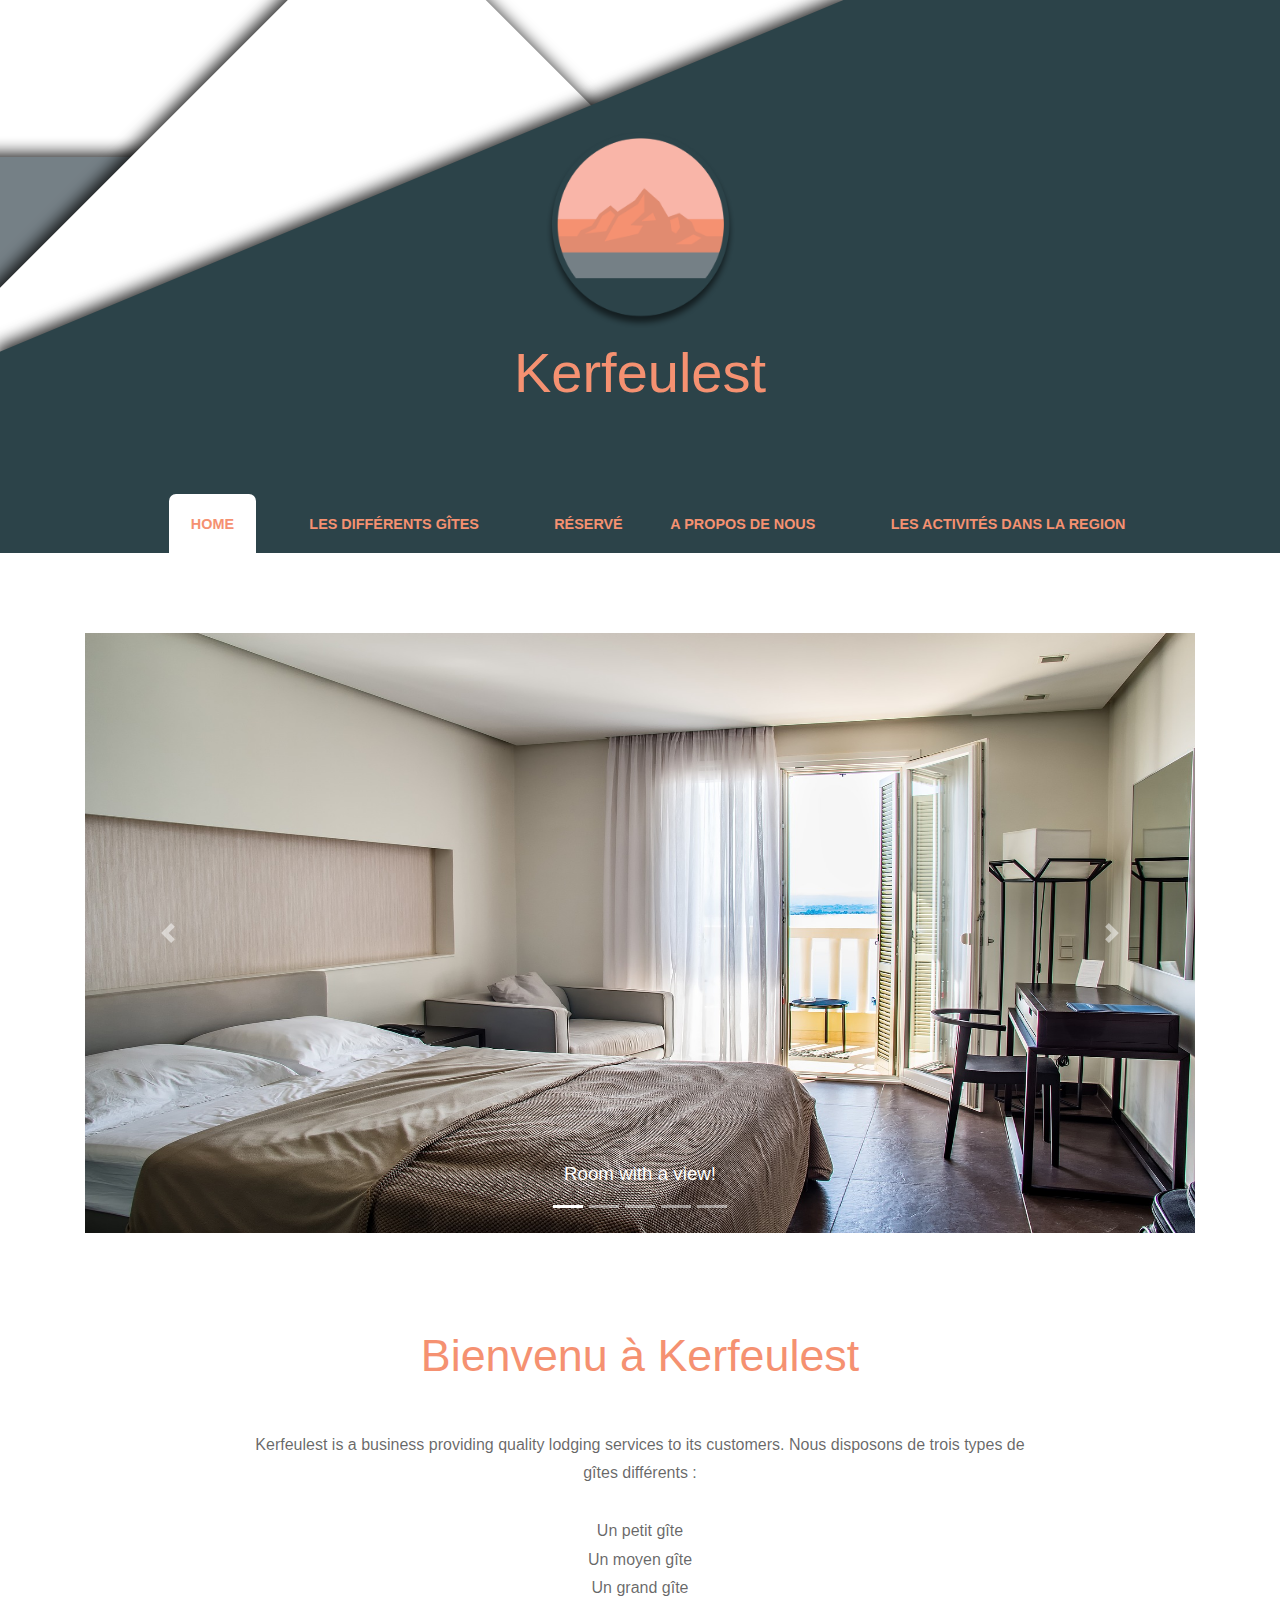
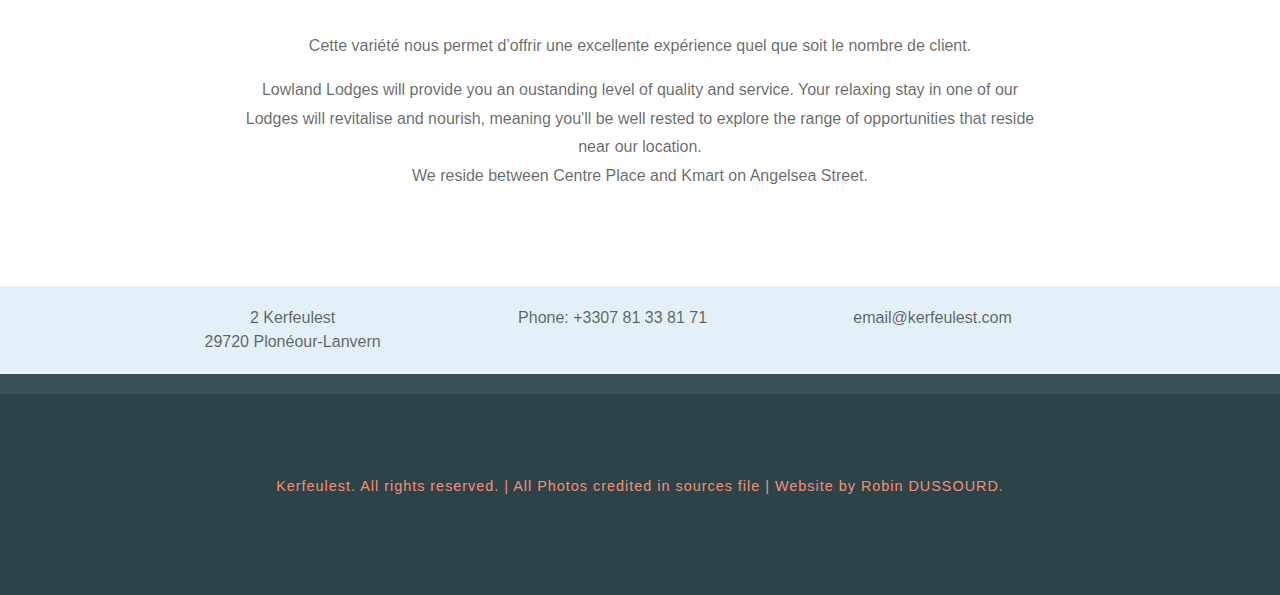
==== index.html @ 2a81a7fe "Add files via upload" ====
<!DOCTYPE html>
<!--
The section below contains all the scripts and everything related to loading the page on the browser
-->
<html xmlns="http://www.w3.org/1999/xhtml" lang="en">
<title>Kerfeulest</title>
<link href="https://www.w3schools.com/w3css/4/w3.css" rel="stylesheet">
<meta name="viewport" content="width=device-width, initial-scale=1, shrink-to-fit=no">
<meta http-equiv="Content-Type" content="text/html; charset=utf-8" />
<meta name="keywords" content="" />
<meta name="description" content="" />
<link rel="stylesheet" href="https://stackpath.bootstrapcdn.com/bootstrap/4.4.1/css/bootstrap.min.css" integrity="sha384-Vkoo8x4CGsO3+Hhxv8T/Q5PaXtkKtu6ug5TOeNV6gBiFeWPGFN9MuhOf23Q9Ifjh" crossorigin="anonymous">
<link href="http://fonts.googleapis.com/css?family=Source+Sans+Pro:200,300,400,600,700,900" rel="stylesheet" />
<script src="JavaScript/Form_Validation.js"></script>
<link href="CSS/default.css" rel="stylesheet" type="text/css" media="all" />
<link href="CSS/fonts.css" rel="stylesheet" type="text/css" media="all" />

<body>
<div id="header-wrapper">
    <div id="header" class="container">
        <div id="logo">
            <span><a href="index.html"><img src="images/LowlandLodges.png" width="200" height="200" alt="Logo"></a></span>
            <h1><a href="index.html" id="LL">Kerfeulest</a></h1>
        </div>  
        <div id="menu">
            <div class="topnav" id="myTopnav">
  <ul><li class="active"><a href="index.html" accesskey="1">Home</a></li></ul>
  <div class="dropdown">
<a href="Room_Types.html" class="underline">Les différents gîtes</a>
    <div class="dropdown-content">
      <a href="Room_Types.html#1RL" class="underline">Le Petit</a><br>
      <a href="Room_Types.html#2RL" class="underline">Le Moyen</a><br>
      <a href="Room_Types.html#STU" class="underline">Le Grand </a><br>
    </div></div>
  <ul><li class="hover"><a href="Booking_Page.html" title="">Réservé</a></li>
  <li class="hover"><a href="About_Us.html" title="">A propos de nous</a></li></ul>
  <div class="dropdown">
<a href="Things_To_Do.html" class="underline">Les activités dans la region</a>
    <div class="dropdown-content">
      <a href="Things_To_Do.html#FWS" class="underline">Fishing & Watersports</a><br>
      <a href="Things_To_Do.html#HKT" class="underline">Hiking & Trails</a><br>
      <a href="Things_To_Do.html#ADV" class="underline">Adventure Park</a><br>
      <a href="Things_To_Do.html#WNA" class="underline">Winter Activities</a><br>
    </div></div>
            </div>
        </div>
</div>
<div class="wrapper"> <!-- The Wrapper is the main page body block -->
	<div id="banner" class="container">
<div id="carouselExampleCaptions" class="carousel slide" data-ride="carousel">
    <!-- This links each caption to the appropriate slide. This slideshow is aided by the use of bootstrap.-->
  <ol class="carousel-indicators"> 
    <li data-target="#carouselExampleCaptions" data-slide-to="0" class="active"></li>
    <li data-target="#carouselExampleCaptions" data-slide-to="1"></li>
    <li data-target="#carouselExampleCaptions" data-slide-to="2"></li>
    <li data-target="#carouselExampleCaptions" data-slide-to="3"></li>
    <li data-target="#carouselExampleCaptions" data-slide-to="4"></li>
  </ol>
	
  <div class="carousel-inner"> 
    <div class="carousel-item active">
      <img src="images/Slideshow/travel-1677347_1920.jpg" 
		   class="d-block w-100" alt="..." 
		   width="1200" height="600">
      <div class="carousel-caption d-none d-md-block">
        <h5>Room with a view!</h5>
      </div>
    </div>
	  
    <div class="carousel-item">
		<!--https://pixabay.com/photos/bedroom-hotel-room-white-bedding-1285156/ -->
      <img src="images/Slideshow/bedroom-1285156_1920.jpg" class="d-block w-100" alt="..." width="1200" height="600">
      <div class="carousel-caption d-none d-md-block">
        <h5>Nice, cozy interior</h5>
      </div>
    </div>
    <div class="carousel-item">
		<!--https://pixabay.com/photos/hotel-room-bed-pillows-room-hotel-1447201/ -->
      <img src="images/Slideshow/hotel-room-1447201_1920.jpg" class="d-block w-100" alt="..." width="1200" height="600">
      <div class="carousel-caption d-none d-md-block">
        <h5>Filled with Style</h5>
      </div>
    </div>
	  <div class="carousel-item">
		<!--Source:https://pixabay.com/photos/living-room-couch-sofa-upholstery-4809587/ -->
      <img src="images/Slideshow/living-room-4809587_1920.jpg" class="d-block w-100" alt="..." width="1200" height="600"> 
      <div class="carousel-caption d-none d-md-block">
        <h5>Our compact suite</h5>
      </div>
    </div>
	  <div class="carousel-item">
		 <!--https://pixabay.com/photos/villa-interior-hotel-bedroom-1737168/ -->
      <img src="images/Slideshow/villa-1737168_1920.jpg" class="d-block w-100" alt="..." width="1200" height="600">
      <div class="carousel-caption d-none d-md-block">
        <h5>Room for a family</h5>
      </div>
    </div>
  </div>
  <a class="carousel-control-prev" href="#carouselExampleCaptions" role="button" data-slide="prev">
    <span class="carousel-control-prev-icon" aria-hidden="true"></span>
    <span class="sr-only">Previous</span>
  </a>
  <a class="carousel-control-next" href="#carouselExampleCaptions" role="button" data-slide="next">
    <span class="carousel-control-next-icon" aria-hidden="true"></span>
    <span class="sr-only">Next</span>
  </a>
</div>
	<div id="welcome" class="container">
    <!-- Below is the Body of the webpage with text describing what Lowland Lodges is. -->
<div class="title">
	  <h2>Bienvenu à Kerfeulest</h2>
		</div>
		<p>
		Kerfeulest is a business providing quality lodging services to its customers. Nous disposons de trois types de gîtes différents : <br><br>
			Un petit gîte<br>
			Un moyen gîte<br>
			Un grand gîte<br>
			<br>
			Cette variété nous permet d’offrir une excellente expérience quel que soit le nombre de client.
		</p>
		<p>Lowland Lodges will provide you an oustanding level of quality and service. Your relaxing stay in one of
		our Lodges will revitalise and nourish, meaning you'll be well rested to explore the range of opportunities
		that reside near our location.<br>
		We reside between Centre Place and Kmart on Angelsea Street.</p>
		
	</div>
		
	</div>
	</div>
</div>
	
<div id="footer"><!-- The footer contains our address, Ph number and Email Address.  -->
	<div class="container">
		<div class="fbox1">
			<span>2 Kerfeulest
			<br />29720 Plonéour-Lanvern</span>
		</div>
		<div class="fbox1">
			<span>
				Phone: +3307 81 33 81 71
			</span>
		</div>
		<div class="fbox1">
			<span>email@kerfeulest.com</span>
		</div>
	</div>
</div>
<div id="EndPage">
	<p>Kerfeulest. All rights reserved. | All Photos credited in sources file | Website by Robin DUSSOURD.</p>
</div>
<script src="https://code.jquery.com/jquery-3.4.1.slim.min.js"></script>
<script src="https://cdn.jsdelivr.net/npm/popper.js@1.16.0/dist/umd/popper.min.js"></script>
<script src="https://stackpath.bootstrapcdn.com/bootstrap/4.4.1/js/bootstrap.min.js"></script>
</body>
</html>
---- CSS/default.css ----
html, body
{
	height: 100%;
}

body
{
	margin: 0px;
	padding: 0px;
	background: #2056ac;
	font-family: 'Questrial', sans-serif;
	font-size: 12pt;
	color: rgba(0,0,0,.6);
}


h1, h2, h3
{
	margin: 0;
	padding: 0;
	color: #f59171
}

p, ol, ul
{
	margin-top: 0;
}

ol, ul
{
	padding: 0;
	list-style: none;
}

p
{
	line-height: 180%;
}


a
{
	color: #2056ac;
	color: inherit;
	text-decoration: none;
}


.container
{
	margin: 0px auto;
	width: 1200px;
}



/*********************************************************************************/
/* Heading Titles                                                                */
/*********************************************************************************/

.title
{
	margin-bottom: 3em;
}

.title h2
{
	font-size: 2.8em;
}

.title .byline
{
	font-size: 1.1em;
	color: #6F6F6F;
}

/*********************************************************************************/
/* Header                                                                        */
/*********************************************************************************/

#header-wrapper
{
	overflow: hidden;
	background-image:url("../images/WebBG.png");
	background-repeat: no-repeat;
}

#header
{
	text-align: center;
}

/*********************************************************************************/
/* Logo                                                                          */
/*********************************************************************************/
#logo
{
	padding: 8em 0em 4em 0em;
}

#logo h1
{
	display: block;
	margin-bottom: 0.20em;
	padding: 0.20em 0.9em;
	font-size: 3.5em;
	color: #f59171
}

#logo a
{
	text-decoration: none;
	color: #FFF;
	color: #f59171;
}

#logo span
{
	text-transform: uppercase;
	font-size: 2.90em;
	color: rgba(255,255,255,1);
}

#logo span a
{
	color: rgba(255,255,255,0.8);
}



/*********************************************************************************/
/* Nav Bar                                                                          */
/*********************************************************************************/

#menu
{
	height: 60px;
	position: sticky;
	z-index: 10000;
}

#menu ul
{
	display: inline-block;
	padding: 0em 2em;
	text-align: center;
}

#menu li
{
	display: inline-block;

}

#menu li a, #menu li span
{
	display: inline-block;
	padding: 0em 1.5em;
	text-decoration: none;
	font-size: 0.90em;
	font-weight: 600;
	text-transform: uppercase;
	line-height: 60px;
	outline: 0;
	color: #FFF;
}
#menu li a{
	color: #f59171
}
#menu li:hover a,  #menu li.active a ,#menu li.active span
{
	background: #FFF;
	border-radius: 7px 7px 0px 0px;
	color: #f59171;
}
.underline{
	text-decoration: none !important;
	color: #f59171 !important;
	padding-top: 0.75em;
    display: inline-block;
	
}
.dropdown {
	border: none;
	background-color:rgba(0, 0, 0, 0);
	color: #f59171;
	padding: 0em 1.2em;
	padding-bottom: 1.7em;
	padding-top: 0.75em;
	text-align: center;
	display: inline-block;
	text-transform: uppercase;
	font-size: 0.90em;
	font-weight: 600;
	position: sticky;
	z-index: 800;
}

.dropdown-content {
	display: none;
	font-size: 0.80em;
	text-transform: none;
	padding-top: 0.5em;
	position: absolute;
	left: 0;
	right: 0;
	box-shadow: 0px 8px 16px 0px rgba(0,0,0,0.2);
	z-index: 1000;
}

.dropdown:hover{
    background: #FFF;
    border-radius: 7px 7px 0px 0px;
    color: #f59171;
	z-index: 1000;
}

.dropdown:hover .dropdown-content {
	display: block;
}

/*********************************************************************************/
/* Banner                                                                        */
/*********************************************************************************/

#banner
{
	padding-top: 5em;
}

/*********************************************************************************/
/* Wrapper                                                                       */
/*********************************************************************************/


.wrapper
{
	overflow: hidden;
	padding: 0em 0em 5em 0em;
	background: #FFF;
}

#wrapper1
{
	background: #FFF;
}

#wrapper2
{
	overflow: hidden;
	background: #F3F3F3;
	padding: 5em 0em;
	text-align: center;
}

/*********************************************************************************/
/* Welcome                                                                       */
/*********************************************************************************/

#welcome
{
	overflow: hidden;
	width: 1000px;
	text-align: center;
	padding: 6em 100px 0em 100px;
}
	
/*********************************************************************************/
/* Page                                                                          */
/*********************************************************************************/

#page-wrapper
{
	overflow: hidden;
	background: #2F1E28;
	padding: 3em 0em 6em 0em;
	text-align: center;
}

/*********************************************************************************/
/* Content                                                                       */
/*********************************************************************************/

#content
{
	float: left;
	width: 700px;
	padding-right: 100px;
	border-right: 1px solid rgba(0,0,0,.1);
}

/*********************************************************************************/
/* Footer                                                                        */
/*********************************************************************************/

#footer
{
	overflow: hidden;
	padding: 20px;
	padding-left: 9%;
	background: #E3F0F7;
	text-align: center;
}



#footer .fbox1
{
	float: left;
	width: 320px;
	padding: 0px 40px 0px 40px;
}

#footer .icon
{
	display: block;
	margin-bottom: 1em;
	font-size: 3em;
}


#footer .title span
{
	color: rgba(255,255,255,0.4);
}

/*********************************************************************************/
/* Copyright                                                                     */
/*********************************************************************************/

#EndPage
{
	overflow: hidden;
	padding: 5em 0em;
	border-top: 20px solid rgba(255,255,255,0.08);
	text-align: center;
	background-color: #2c4349;
}

#EndPage p
{
	letter-spacing: 1px;
	font-size: 0.90em;
	color: #f59171;
}

#EndPage a
{
	text-decoration: none;
	color: rgba(255,255,255,0.8);
}


/*********************************************************************************/
/* Slideshow                                                                        */
/*********************************************************************************/
.mySlides{
	margin-top: 2vh;
	width: 1200px;
	align-content: center;
	padding-right: 20%;

}
/*********************************************************************************/
/* Booking Form                                                                        */
/*********************************************************************************/
  .input, select {
  width: 100%;
  padding: 12px 20px;
  margin: 8px 0;
  display: inline-block;
  border: 1px solid #ccc;
  border-radius: 4px;
  box-sizing: border-box;
}
/* Style the submit button */
.button{
	background-color: #2c4349;
	color: #f59171;
	padding: 14px 20px;
	margin: 8px 0;
	border: none;
	border-radius: 4px;
	cursor: pointer;
	font-size: 18pt;
	display: inline-block;
	float: left;
	width: 100%;
}
.button:hover{
	background-color: #758086;
}
input[type=submit]{
	margin-right: 15px;
}
label{
	float: left;
}
.hidden{
	display: none;
}
/*********************************************************************************/
/* Room Types                                                                        */
/*********************************************************************************/
.Roomtype-img{
	float: left;
	padding-right: 30px;
}
.Roomtype-text{
	padding-top: 20px;
	padding-left: 30%;
	margin-bottom: 13%;
}
.caret-up {
    width: 0; 
    height: 0; 
    border-left: 4px solid rgba(0, 0, 0, 0);
    border-right: 4px solid rgba(0, 0, 0, 0);
    border-bottom: 4px solid;
    
    display: inline-block;
    margin-left: 2px;
    vertical-align: middle;
}
/*********************************************************************************/
/* Things To Do Elements                                                             */
/*********************************************************************************/
.ttd-img1{
	float: left;
	padding-right: 30px;
}
.ttd-img2{
	float: right;
	padding-right: 30px;
	width: 51%;
	margin-left: 1rem;
}
.ttd-text1{
	padding-top: 20px;
	padding-left: 30%;
	margin-bottom: 13%;
}
.ttd-text2{
	padding-top: 20px;
	margin-bottom: 13%;
}
.caret-up {
    width: 0; 
    height: 0; 
    border-left: 4px solid rgba(0, 0, 0, 0);
    border-right: 4px solid rgba(0, 0, 0, 0);
    border-bottom: 4px solid;
    
    display: inline-block;
    margin-left: 2px;
    vertical-align: middle;
}
/*********************************************************************************/
/* About Us                                                                      */
/*********************************************************************************/
iframe{
    border-width: 0px;
}
---- CSS/fonts.css ----
@charset 'UTF-8';

@font-face
{
	font-family: 'FontAwesome';
	src: url('fonts/fontawesome-webfont.eot?v=3.0.1');
	src: url('fonts/fontawesome-webfont.eot?#iefix&v=3.0.1') format('embedded-opentype'),
	     url('fonts/fontawesome-webfont.woff?v=3.0.1') format('woff'),
	     url('fonts/fontawesome-webfont.ttf?v=3.0.1') format('truetype'),
	     url('fonts/fontawesome-webfont.svg#FontAwesome') format('svg');
	font-weight: normal;
	font-style: normal;
}

@font-face
{
	font-family: 'Font-Awesome-Social';
	src: url('fonts/fontawesome-social-webfont.eot');
	src: url('fonts/fontawesome-social-webfont.eot?#iefix') format('embedded-opentype'),
	     url('fonts/fontawesome-social-webfont.woff') format('woff'),
		 url('fonts/fontawesome-social-webfont.ttf') format('truetype'),
		 url('fonts/fontawesome-social-webfont.svg#Font-Awesome-More') format('svg');
	font-weight: normal;
	font-style: normal;
}

/*********************************************************************************/
/* Icons                                                                         */
/*********************************************************************************/

	/*
		Powered by:
		
		Font Awesome (http://fortawesome.github.com/Font-Awesome/)
		Font Awesome More (http://gregoryloucas.github.com/Font-Awesome-More/)
	*/

	.icon
	{
		text-decoration: none;
	}

		.icon:before
		{
			font-size: 1.25em;
			text-decoration: none;
			font-family: FontAwesome;
			font-weight: normal;
			font-style: normal;
			-webkit-text-rendering: optimizeLegibility;
			-moz-text-rendering: optimizeLegibility;
			-ms-text-rendering: optimizeLegibility;
			-o-text-rendering: optimizeLegibility;
			text-rendering: optimizeLegibility;
			-webkit-font-smoothing: antialiased;
			-moz-font-smoothing: antialiased;
			-ms-font-smoothing: antialiased;
			-o-font-smoothing: antialiased;
			font-smoothing: antialiased;
			-webkit-font-feature-settings: "liga" 1, "dlig" 1;
			-moz-font-feature-settings: "liga=1, dlig=1";
			-ms-font-feature-settings: "liga" 1, "dlig" 1;
			-o-font-feature-settings: "liga" 1, "dlig" 1;
			font-feature-settings: "liga" 1, "dlig" 1;
		}

		.icon-glass:before                { content: "\f000"; }
		.icon-music:before                { content: "\f001"; }
		.icon-search:before               { content: "\f002"; }
		.icon-envelope:before             { content: "\f003"; }
		.icon-heart:before                { content: "\f004"; }
		.icon-star:before                 { content: "\f005"; }
		.icon-star-empty:before           { content: "\f006"; }
		.icon-user:before                 { content: "\f007"; }
		.icon-film:before                 { content: "\f008"; }
		.icon-th-large:before             { content: "\f009"; }
		.icon-th:before                   { content: "\f00a"; }
		.icon-th-list:before              { content: "\f00b"; }
		.icon-ok:before                   { content: "\f00c"; }
		.icon-remove:before               { content: "\f00d"; }
		.icon-zoom-in:before              { content: "\f00e"; }

		.icon-zoom-out:before             { content: "\f010"; }
		.icon-off:before                  { content: "\f011"; }
		.icon-signal:before               { content: "\f012"; }
		.icon-cog:before                  { content: "\f013"; }
		.icon-trash:before                { content: "\f014"; }
		.icon-home:before                 { content: "\f015"; }
		.icon-file:before                 { content: "\f016"; }
		.icon-time:before                 { content: "\f017"; }
		.icon-road:before                 { content: "\f018"; }
		.icon-download-alt:before         { content: "\f019"; }
		.icon-download:before             { content: "\f01a"; }
		.icon-upload:before               { content: "\f01b"; }
		.icon-inbox:before                { content: "\f01c"; }
		.icon-play-circle:before          { content: "\f01d"; }
		.icon-repeat:before               { content: "\f01e"; }

		/* \f020 doesn't work in Safari. all shifted one down */
		.icon-refresh:before              { content: "\f021"; }
		.icon-list-alt:before             { content: "\f022"; }
		.icon-lock:before                 { content: "\f023"; }
		.icon-flag:before                 { content: "\f024"; }
		.icon-headphones:before           { content: "\f025"; }
		.icon-volume-off:before           { content: "\f026"; }
		.icon-volume-down:before          { content: "\f027"; }
		.icon-volume-up:before            { content: "\f028"; }
		.icon-qrcode:before               { content: "\f029"; }
		.icon-barcode:before              { content: "\f02a"; }
		.icon-tag:before                  { content: "\f02b"; }
		.icon-tags:before                 { content: "\f02c"; }
		.icon-book:before                 { content: "\f02d"; }
		.icon-bookmark:before             { content: "\f02e"; }
		.icon-print:before                { content: "\f02f"; }

		.icon-camera:before               { content: "\f030"; }
		.icon-font:before                 { content: "\f031"; }
		.icon-bold:before                 { content: "\f032"; }
		.icon-italic:before               { content: "\f033"; }
		.icon-text-height:before          { content: "\f034"; }
		.icon-text-width:before           { content: "\f035"; }
		.icon-align-left:before           { content: "\f036"; }
		.icon-align-center:before         { content: "\f037"; }
		.icon-align-right:before          { content: "\f038"; }
		.icon-align-justify:before        { content: "\f039"; }
		.icon-list:before                 { content: "\f03a"; }
		.icon-indent-left:before          { content: "\f03b"; }
		.icon-indent-right:before         { content: "\f03c"; }
		.icon-facetime-video:before       { content: "\f03d"; }
		.icon-picture:before              { content: "\f03e"; }

		.icon-pencil:before               { content: "\f040"; }
		.icon-map-marker:before           { content: "\f041"; }
		.icon-adjust:before               { content: "\f042"; }
		.icon-tint:before                 { content: "\f043"; }
		.icon-edit:before                 { content: "\f044"; }
		.icon-share:before                { content: "\f045"; }
		.icon-check:before                { content: "\f046"; }
		.icon-move:before                 { content: "\f047"; }
		.icon-step-backward:before        { content: "\f048"; }
		.icon-fast-backward:before        { content: "\f049"; }
		.icon-backward:before             { content: "\f04a"; }
		.icon-play:before                 { content: "\f04b"; }
		.icon-pause:before                { content: "\f04c"; }
		.icon-stop:before                 { content: "\f04d"; }
		.icon-forward:before              { content: "\f04e"; }

		.icon-fast-forward:before         { content: "\f050"; }
		.icon-step-forward:before         { content: "\f051"; }
		.icon-eject:before                { content: "\f052"; }
		.icon-chevron-left:before         { content: "\f053"; }
		.icon-chevron-right:before        { content: "\f054"; }
		.icon-plus-sign:before            { content: "\f055"; }
		.icon-minus-sign:before           { content: "\f056"; }
		.icon-remove-sign:before          { content: "\f057"; }
		.icon-ok-sign:before              { content: "\f058"; }
		.icon-question-sign:before        { content: "\f059"; }
		.icon-info-sign:before            { content: "\f05a"; }
		.icon-screenshot:before           { content: "\f05b"; }
		.icon-remove-circle:before        { content: "\f05c"; }
		.icon-ok-circle:before            { content: "\f05d"; }
		.icon-ban-circle:before           { content: "\f05e"; }

		.icon-arrow-left:before           { content: "\f060"; }
		.icon-arrow-right:before          { content: "\f061"; }
		.icon-arrow-up:before             { content: "\f062"; }
		.icon-arrow-down:before           { content: "\f063"; }
		.icon-share-alt:before            { content: "\f064"; }
		.icon-resize-full:before          { content: "\f065"; }
		.icon-resize-small:before         { content: "\f066"; }
		.icon-plus:before                 { content: "\f067"; }
		.icon-minus:before                { content: "\f068"; }
		.icon-asterisk:before             { content: "\f069"; }
		.icon-exclamation-sign:before     { content: "\f06a"; }
		.icon-gift:before                 { content: "\f06b"; }
		.icon-leaf:before                 { content: "\f06c"; }
		.icon-fire:before                 { content: "\f06d"; }
		.icon-eye-open:before             { content: "\f06e"; }

		.icon-eye-close:before            { content: "\f070"; }
		.icon-warning-sign:before         { content: "\f071"; }
		.icon-plane:before                { content: "\f072"; }
		.icon-calendar:before             { content: "\f073"; }
		.icon-random:before               { content: "\f074"; }
		.icon-comment:before              { content: "\f075"; }
		.icon-magnet:before               { content: "\f076"; }
		.icon-chevron-up:before           { content: "\f077"; }
		.icon-chevron-down:before         { content: "\f078"; }
		.icon-retweet:before              { content: "\f079"; }
		.icon-shopping-cart:before        { content: "\f07a"; }
		.icon-folder-close:before         { content: "\f07b"; }
		.icon-folder-open:before          { content: "\f07c"; }
		.icon-resize-vertical:before      { content: "\f07d"; }
		.icon-resize-horizontal:before    { content: "\f07e"; }

		.icon-bar-chart:before            { content: "\f080"; }
		.icon-twitter-sign:before         { content: "\f081"; }
		.icon-facebook-sign:before        { content: "\f082"; }
		.icon-camera-retro:before         { content: "\f083"; }
		.icon-key:before                  { content: "\f084"; }
		.icon-cogs:before                 { content: "\f085"; }
		.icon-comments:before             { content: "\f086"; }
		.icon-thumbs-up:before            { content: "\f087"; }
		.icon-thumbs-down:before          { content: "\f088"; }
		.icon-star-half:before            { content: "\f089"; }
		.icon-heart-empty:before          { content: "\f08a"; }
		.icon-signout:before              { content: "\f08b"; }
		.icon-linkedin-sign:before        { content: "\f08c"; }
		.icon-pushpin:before              { content: "\f08d"; }
		.icon-external-link:before        { content: "\f08e"; }

		.icon-signin:before               { content: "\f090"; }
		.icon-trophy:before               { content: "\f091"; }
		.icon-github-sign:before          { content: "\f092"; }
		.icon-upload-alt:before           { content: "\f093"; }
		.icon-lemon:before                { content: "\f094"; }
		.icon-phone:before                { content: "\f095"; }
		.icon-check-empty:before          { content: "\f096"; }
		.icon-bookmark-empty:before       { content: "\f097"; }
		.icon-phone-sign:before           { content: "\f098"; }
		.icon-twitter:before              { content: "\f099"; }
		.icon-facebook:before             { content: "\f09a"; }
		.icon-github:before               { content: "\f09b"; }
		.icon-unlock:before               { content: "\f09c"; }
		.icon-credit-card:before          { content: "\f09d"; }
		.icon-rss:before                  { content: "\f09e"; }

		.icon-hdd:before                  { content: "\f0a0"; }
		.icon-bullhorn:before             { content: "\f0a1"; }
		.icon-bell:before                 { content: "\f0a2"; }
		.icon-certificate:before          { content: "\f0a3"; }
		.icon-hand-right:before           { content: "\f0a4"; }
		.icon-hand-left:before            { content: "\f0a5"; }
		.icon-hand-up:before              { content: "\f0a6"; }
		.icon-hand-down:before            { content: "\f0a7"; }
		.icon-circle-arrow-left:before    { content: "\f0a8"; }
		.icon-circle-arrow-right:before   { content: "\f0a9"; }
		.icon-circle-arrow-up:before      { content: "\f0aa"; }
		.icon-circle-arrow-down:before    { content: "\f0ab"; }
		.icon-globe:before                { content: "\f0ac"; }
		.icon-wrench:before               { content: "\f0ad"; }
		.icon-tasks:before                { content: "\f0ae"; }

		.icon-filter:before               { content: "\f0b0"; }
		.icon-briefcase:before            { content: "\f0b1"; }
		.icon-fullscreen:before           { content: "\f0b2"; }

		.icon-group:before                { content: "\f0c0"; }
		.icon-link:before                 { content: "\f0c1"; }
		.icon-cloud:before                { content: "\f0c2"; }
		.icon-beaker:before               { content: "\f0c3"; }
		.icon-cut:before                  { content: "\f0c4"; }
		.icon-copy:before                 { content: "\f0c5"; }
		.icon-paper-clip:before           { content: "\f0c6"; }
		.icon-save:before                 { content: "\f0c7"; }
		.icon-sign-blank:before           { content: "\f0c8"; }
		.icon-reorder:before              { content: "\f0c9"; }
		.icon-list-ul:before              { content: "\f0ca"; }
		.icon-list-ol:before              { content: "\f0cb"; }
		.icon-strikethrough:before        { content: "\f0cc"; }
		.icon-underline:before            { content: "\f0cd"; }
		.icon-table:before                { content: "\f0ce"; }

		.icon-magic:before                { content: "\f0d0"; }
		.icon-truck:before                { content: "\f0d1"; }
		.icon-pinterest:before            { content: "\f0d2"; }
		.icon-pinterest-sign:before       { content: "\f0d3"; }
		.icon-google-plus-sign:before     { content: "\f0d4"; }
		.icon-google-plus:before          { content: "\f0d5"; }
		.icon-money:before                { content: "\f0d6"; }
		.icon-caret-down:before           { content: "\f0d7"; }
		.icon-caret-up:before             { content: "\f0d8"; }
		.icon-caret-left:before           { content: "\f0d9"; }
		.icon-caret-right:before          { content: "\f0da"; }
		.icon-columns:before              { content: "\f0db"; }
		.icon-sort:before                 { content: "\f0dc"; }
		.icon-sort-down:before            { content: "\f0dd"; }
		.icon-sort-up:before              { content: "\f0de"; }

		.icon-envelope-alt:before         { content: "\f0e0"; }
		.icon-linkedin:before             { content: "\f0e1"; }
		.icon-undo:before                 { content: "\f0e2"; }
		.icon-legal:before                { content: "\f0e3"; }
		.icon-dashboard:before            { content: "\f0e4"; }
		.icon-comment-alt:before          { content: "\f0e5"; }
		.icon-comments-alt:before         { content: "\f0e6"; }
		.icon-bolt:before                 { content: "\f0e7"; }
		.icon-sitemap:before              { content: "\f0e8"; }
		.icon-umbrella:before             { content: "\f0e9"; }
		.icon-paste:before                { content: "\f0ea"; }
		.icon-lightbulb:before            { content: "\f0eb"; }
		.icon-exchange:before             { content: "\f0ec"; }
		.icon-cloud-download:before       { content: "\f0ed"; }
		.icon-cloud-upload:before         { content: "\f0ee"; }

		.icon-user-md:before              { content: "\f0f0"; }
		.icon-stethoscope:before          { content: "\f0f1"; }
		.icon-suitcase:before             { content: "\f0f2"; }
		.icon-bell-alt:before             { content: "\f0f3"; }
		.icon-coffee:before               { content: "\f0f4"; }
		.icon-food:before                 { content: "\f0f5"; }
		.icon-file-alt:before             { content: "\f0f6"; }
		.icon-building:before             { content: "\f0f7"; }
		.icon-hospital:before             { content: "\f0f8"; }
		.icon-ambulance:before            { content: "\f0f9"; }
		.icon-medkit:before               { content: "\f0fa"; }
		.icon-fighter-jet:before          { content: "\f0fb"; }
		.icon-beer:before                 { content: "\f0fc"; }
		.icon-h-sign:before               { content: "\f0fd"; }
		.icon-plus-sign-alt:before        { content: "\f0fe"; }

		.icon-double-angle-left:before    { content: "\f100"; }
		.icon-double-angle-right:before   { content: "\f101"; }
		.icon-double-angle-up:before      { content: "\f102"; }
		.icon-double-angle-down:before    { content: "\f103"; }
		.icon-angle-left:before           { content: "\f104"; }
		.icon-angle-right:before          { content: "\f105"; }
		.icon-angle-up:before             { content: "\f106"; }
		.icon-angle-down:before           { content: "\f107"; }
		.icon-desktop:before              { content: "\f108"; }
		.icon-laptop:before               { content: "\f109"; }
		.icon-tablet:before               { content: "\f10a"; }
		.icon-mobile-phone:before         { content: "\f10b"; }
		.icon-circle-blank:before         { content: "\f10c"; }
		.icon-quote-left:before           { content: "\f10d"; }
		.icon-quote-right:before          { content: "\f10e"; }

		.icon-spinner:before              { content: "\f110"; }
		.icon-circle:before               { content: "\f111"; }
		.icon-reply:before                { content: "\f112"; }
		.icon-github-alt:before           { content: "\f113"; }
		.icon-folder-close-alt:before     { content: "\f114"; }
		.icon-folder-open-alt:before      { content: "\f115"; }

		.icon-blogger-sign:before,.icon-blogger:before,.icon-delicious:before,.icon-dribbble-sign:before,.icon-dribbble:before,.icon-dropbox:before,.icon-drupal:before,.icon-evernote-sign:before,.icon-evernote:before,.icon-flickr-sign:before,.icon-flickr:before,.icon-forrst-sign:before,.icon-forrst:before,.icon-foursquare-sign:before,.icon-foursquare:before,.icon-git-fork:before,.icon-hacker-news:before,.icon-instagram:before,.icon-lastfm-sign:before,.icon-lastfm:before,.icon-paypal:before,.icon-picasa-sign:before,.icon-picasa:before,.icon-reddit:before,.icon-share-this-sign:before,.icon-share-this:before,.icon-skype:before,.icon-soundcloud:before,.icon-spotify:before,.icon-stack-overflow:before,.icon-tumblr-sign:before,.icon-tumblr:before,.icon-vimeo-sign:before,.icon-vimeo:before,.icon-wordpress-sign:before,.icon-wordpress:before,.icon-yelp-sign:before,.icon-yelp:before,.icon-youtube-sign:before,.icon-youtube:before              {font-family:'Font-Awesome-Social'; }

		.icon-dropbox:before              { content: "\f300"; }
		.icon-drupal:before               { content: "\f301"; }
		.icon-git-fork:before             { content: "\f302"; }
		.icon-instagram:before            { content: "\f303"; }
		.icon-share-this-sign:before      { content: "\f304"; }
		.icon-share-this:before           { content: "\f305"; }
		.icon-foursquare-sign:before      { content: "\f306"; }
		.icon-foursquare:before           { content: "\f307"; }
		.icon-hacker-news:before          { content: "\f308"; }
		.icon-skype:before                { content: "\f309"; }
		.icon-spotify:before              { content: "\f30a"; }
		.icon-soundcloud:before           { content: "\f30b"; }
		.icon-paypal:before               { content: "\f30c"; }
		.icon-youtube-sign:before         { content: "\f30d"; }
		.icon-youtube:before              { content: "\f30e"; }
		.icon-reddit:before               { content: "\f30f"; }
		.icon-blogger-sign:before         { content: "\f310"; }
		.icon-blogger:before              { content: "\f311"; }
		.icon-dribbble-sign:before        { content: "\f312"; }
		.icon-dribbble:before             { content: "\f313"; }
		.icon-evernote-sign:before        { content: "\f314"; }
		.icon-evernote:before             { content: "\f315"; }
		.icon-flickr-sign:before          { content: "\f316"; }
		.icon-flickr:before               { content: "\f317"; }
		.icon-forrst-sign:before          { content: "\f318"; }
		.icon-forrst:before               { content: "\f319"; }
		.icon-delicious:before            { content: "\f31a"; }
		.icon-lastfm-sign:before          { content: "\f31b"; }
		.icon-lastfm:before               { content: "\f31c"; }
		.icon-picasa-sign:before          { content: "\f31d"; }
		.icon-picasa:before               { content: "\f31e"; }
		.icon-stack-overflow:before       { content: "\f320"; }
		.icon-tumblr-sign:before          { content: "\f321"; }
		.icon-tumblr:before               { content: "\f322"; }
		.icon-vimeo-sign:before           { content: "\f323"; }
		.icon-vimeo:before                { content: "\f324"; }
		.icon-wordpress-sign:before       { content: "\f325"; }
		.icon-wordpress:before            { content: "\f326"; }
		.icon-yelp-sign:before            { content: "\f327"; }
		.icon-yelp:before                 { content: "\f328"; }
		.icon-cloud-upload:before		  { content: "\f0ee"; }
		.icon-cloud-download:before		  { content: "\f0ed"; }
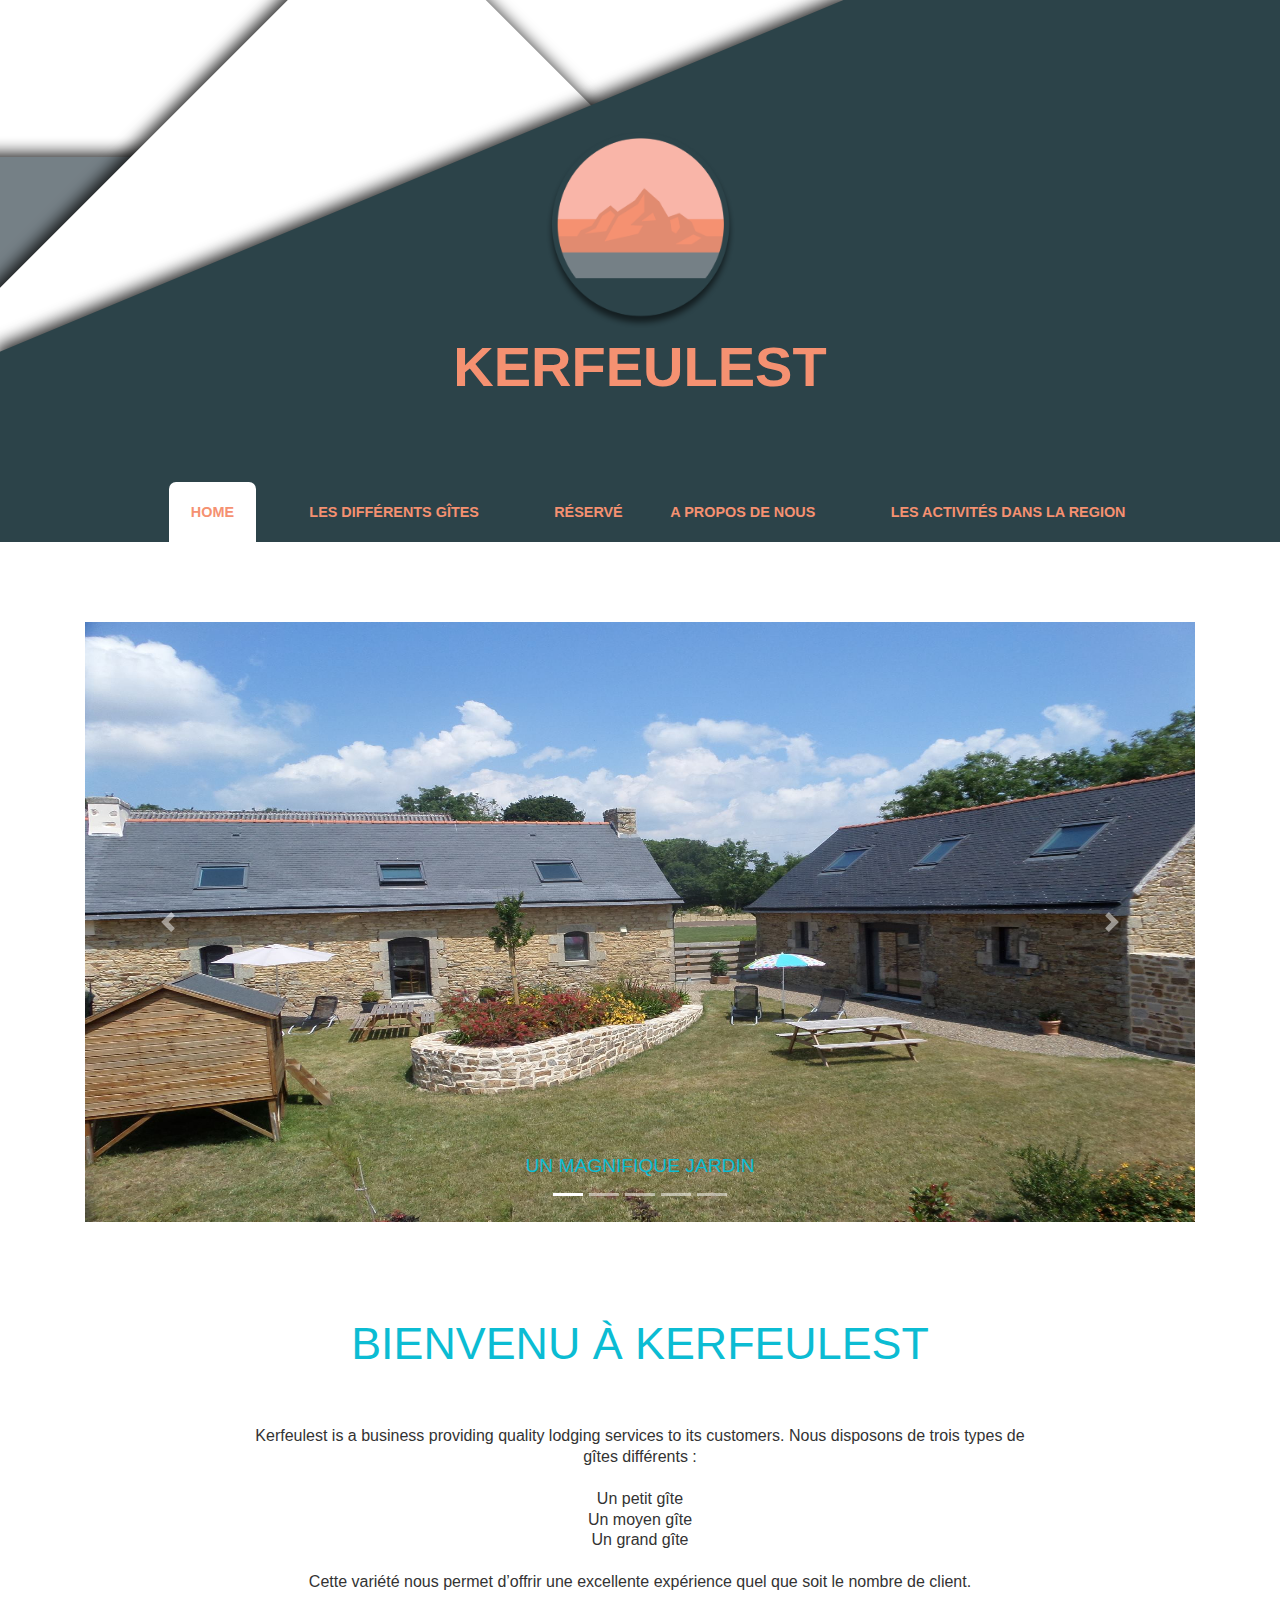
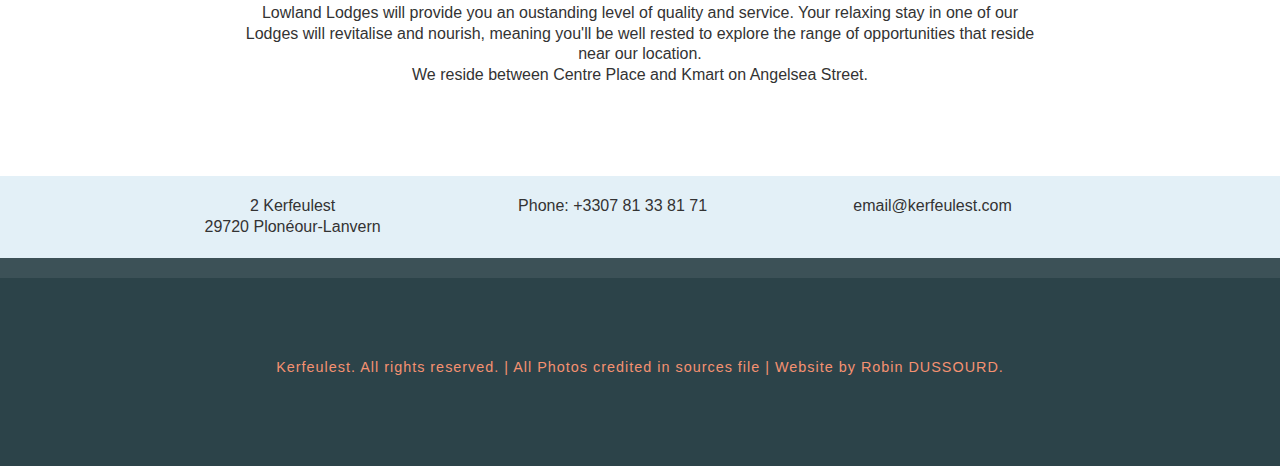
==== commit 99b46026: "push d'une grande avance" ====
--- a/index.html
+++ b/index.html
@@ -59,19 +59,17 @@
 	
   <div class="carousel-inner"> 
     <div class="carousel-item active">
-      <img src="images/Slideshow/travel-1677347_1920.jpg" 
-		   class="d-block w-100" alt="..." 
-		   width="1200" height="600">
+      <img src="images/présentation/image_jadin_gite_kerfeulest.jpg" class="d-block w-100" alt="..." width="1200" height="600">
       <div class="carousel-caption d-none d-md-block">
-        <h5>Room with a view!</h5>
+        <h5>Un magnifique jardin</h5>
       </div>
     </div>
 	  
     <div class="carousel-item">
 		<!--https://pixabay.com/photos/bedroom-hotel-room-white-bedding-1285156/ -->
-      <img src="images/Slideshow/bedroom-1285156_1920.jpg" class="d-block w-100" alt="..." width="1200" height="600">
+      <img src="images/présentation/image_piscine_kerfeulest.jpg" class="d-block w-100" alt="..." width="1200" height="600">
       <div class="carousel-caption d-none d-md-block">
-        <h5>Nice, cozy interior</h5>
+        <h5>Une piscine courverte</h5>
       </div>
     </div>
     <div class="carousel-item">
@@ -85,14 +83,14 @@
 		<!--Source:https://pixabay.com/photos/living-room-couch-sofa-upholstery-4809587/ -->
       <img src="images/Slideshow/living-room-4809587_1920.jpg" class="d-block w-100" alt="..." width="1200" height="600"> 
       <div class="carousel-caption d-none d-md-block">
-        <h5>Our compact suite</h5>
+        <h5>Des animaux pour vous accompagnez </h5>
       </div>
     </div>
 	  <div class="carousel-item">
 		 <!--https://pixabay.com/photos/villa-interior-hotel-bedroom-1737168/ -->
       <img src="images/Slideshow/villa-1737168_1920.jpg" class="d-block w-100" alt="..." width="1200" height="600">
       <div class="carousel-caption d-none d-md-block">
-        <h5>Room for a family</h5>
+        <h5>Un cadre idyllique </h5>
       </div>
     </div>
   </div>
--- a/CSS/default.css
+++ b/CSS/default.css
@@ -1,3 +1,77 @@
+/* Media queries pour les téléphones */
+@media only screen and (max-width: 480px) {
+	/* Réduire la largeur du conteneur */
+	.container {
+	  width: 90%;
+	}
+	
+	/* Réduire la taille des titres */
+	.title h2 {
+	  font-size: 1.5em;
+	}
+	
+	/* Réduire la taille des textes */
+	p {
+	  font-size: 1em;
+	}
+	
+	/* Réduire la taille des images */
+	.mySlides {
+	  width: 100%;
+	}
+	
+	/* Réduire la taille des éléments de formulaire */
+	.input, select {
+	  width: 100%;
+	  padding: 10px;
+	  font-size: 1em;
+	}
+	
+	/* Réduire la taille des boutons */
+	.button {
+	  padding: 10px;
+	  font-size: 1em;
+	}
+  }
+  
+  /* Media queries pour les tablettes */
+  @media only screen and (min-width: 481px) and (max-width: 1024px) {
+	/* Réduire la largeur du conteneur */
+	.container {
+	  width: 80%;
+	}
+	
+	/* Réduire la taille des titres */
+	.title h2 {
+	  font-size: 2em;
+	}
+	
+	/* Réduire la taille des textes */
+	p {
+	  font-size: 1.2em;
+	}
+	
+	/* Réduire la taille des images */
+	.mySlides {
+	  width: 90%;
+	}
+	
+	/* Réduire la taille des éléments de formulaire */
+	.input, select {
+	  width: 90%;
+	  padding: 12px;
+	  font-size: 1.2em;
+	}
+	
+	/* Réduire la taille des boutons */
+	.button {
+	  padding: 12px;
+	  font-size: 1.2em;
+	}
+  }
+
+
+
 html, body
 {
 	height: 100%;
@@ -399,16 +473,27 @@
 .hidden{
 	display: none;
 }
+
 /*********************************************************************************/
-/* Room Types                                                                        */
+/* Things To Do Elements                                                             */
 /*********************************************************************************/
-.Roomtype-img{
+.ttd-img1{
 	float: left;
 	padding-right: 30px;
 }
-.Roomtype-text{
+.ttd-img2{
+	float: right;
+	padding-right: 30px;
+	width: 51%;
+	margin-left: 1rem;
+}
+.ttd-text1{
 	padding-top: 20px;
 	padding-left: 30%;
+	margin-bottom: 13%;
+}
+.ttd-text2{
+	padding-top: 20px;
 	margin-bottom: 13%;
 }
 .caret-up {
@@ -423,41 +508,3830 @@
     vertical-align: middle;
 }
 /*********************************************************************************/
-/* Things To Do Elements                                                             */
-/*********************************************************************************/
-.ttd-img1{
-	float: left;
-	padding-right: 30px;
-}
-.ttd-img2{
-	float: right;
-	padding-right: 30px;
-	width: 51%;
-	margin-left: 1rem;
-}
-.ttd-text1{
-	padding-top: 20px;
-	padding-left: 30%;
-	margin-bottom: 13%;
-}
-.ttd-text2{
-	padding-top: 20px;
-	margin-bottom: 13%;
-}
-.caret-up {
-    width: 0; 
-    height: 0; 
-    border-left: 4px solid rgba(0, 0, 0, 0);
-    border-right: 4px solid rgba(0, 0, 0, 0);
-    border-bottom: 4px solid;
-    
-    display: inline-block;
-    margin-left: 2px;
-    vertical-align: middle;
-}
-/*********************************************************************************/
 /* About Us                                                                      */
 /*********************************************************************************/
 iframe{
     border-width: 0px;
-}+}
+
+
+
+
+
+
+@import url(https://fonts.googleapis.com/css?family=Barlow+Semi+Condensed:400,600|Grand+Hotel);* {
+    margin: 0;
+    padding: 0;
+    -webkit-box-sizing: border-box;
+    -moz-box-sizing: border-box;
+    box-sizing: border-box
+}
+
+body,html {
+    height: auto;
+    width: auto;
+    margin: 0;
+    padding: 0;
+    left: 0;
+    top: 0;
+    overflow-x: hidden;
+    font-size: 100%
+}
+
+body {
+    color: #333;
+    font-family: 'Barlow Semi Condensed',sans-serif;
+    line-height: 1.3;
+    font-size: 1rem
+}
+
+p {
+    font-size: 1rem;
+    line-height: 1.3;
+    margin-bottom: 10px
+}
+
+.entry-content img,.widget img {
+    max-width: 100%
+}
+
+.container {
+    padding-right: 15px;
+    padding-left: 15px;
+    margin-right: auto!important;
+    margin-left: auto!important
+}
+
+@media (min-width: 992px) {
+    .container {
+        width:970px
+    }
+}
+
+@media (min-width: 1200px) {
+    .container {
+        width:1170px
+    }
+}
+
+.container:before,.container:after {
+    display: table;
+    content: " "
+}
+
+.container:after {
+    clear: both
+}
+
+.little-row {
+    max-width: 960px
+}
+
+.container-large {
+    padding: 0 5%;
+    max-width: 1800px;
+    width: auto
+}
+
+.column-nopadding .vc_column_container>.vc_column-inner {
+    padding-left: 0;
+    padding-right: 0
+}
+
+.center {
+    text-align: center
+}
+
+.left {
+    text-align: left
+}
+
+.right {
+    text-align: right
+}
+
+.clearfix {
+    clear: both
+}
+
+.entry-content .nomargin {
+    margin: 0
+}
+
+.entry-content .nopadding {
+    padding: 0
+}
+
+.entry-content .reduce-margin {
+    margin-bottom: 15px
+}
+
+a {
+    color: #0bbcd3
+}
+
+header {
+    position: relative;
+    top: 0;
+    left: 0;
+    width: 100%;
+    height: 104px;
+    z-index: 99999;
+    background: rgba(255,255,255,.97);
+    box-shadow: 0 4px 15px rgba(0,0,0,.07);
+    border-bottom: 1px solid #f0f0f0
+}
+
+header .logo-col {
+    position: inherit
+}
+
+#brand {
+    position: absolute;
+    height: 138px;
+    top: 0;
+    z-index: 1;
+    -webkit-animation-duration: 1s;
+    animation-duration: 1s;
+    -webkit-animation-fill-mode: both;
+    animation-fill-mode: both
+}
+
+#brand img {
+    width: auto;
+    height: 100%
+}
+
+.animate {
+    -webkit-animation-name: rubberBand;
+    animation-name: rubberBand;
+    -webkit-transform-origin: center top;
+    transform-origin: center top
+}
+
+@-webkit-keyframes rubberBand {
+    0% {
+        -webkit-transform: scaleX(1);
+        transform: scaleX(1)
+    }
+
+    30% {
+        -webkit-transform: scale3d(1.25,.75,1);
+        transform: scale3d(1.25,.75,1)
+    }
+
+    40% {
+        -webkit-transform: scale3d(.75,1.25,1);
+        transform: scale3d(.75,1.25,1)
+    }
+
+    50% {
+        -webkit-transform: scale3d(1.15,.85,1);
+        transform: scale3d(1.15,.85,1)
+    }
+
+    65% {
+        -webkit-transform: scale3d(.95,1.05,1);
+        transform: scale3d(.95,1.05,1)
+    }
+
+    75% {
+        -webkit-transform: scale3d(1.05,.95,1);
+        transform: scale3d(1.05,.95,1)
+    }
+
+    to {
+        -webkit-transform: scaleX(1);
+        transform: scaleX(1)
+    }
+}
+
+@keyframes rubberBand {
+    0% {
+        -webkit-transform: scaleX(1);
+        transform: scaleX(1)
+    }
+
+    30% {
+        -webkit-transform: scale3d(1.25,.75,1);
+        transform: scale3d(1.25,.75,1)
+    }
+
+    40% {
+        -webkit-transform: scale3d(.75,1.25,1);
+        transform: scale3d(.75,1.25,1)
+    }
+
+    50% {
+        -webkit-transform: scale3d(1.15,.85,1);
+        transform: scale3d(1.15,.85,1)
+    }
+
+    65% {
+        -webkit-transform: scale3d(.95,1.05,1);
+        transform: scale3d(.95,1.05,1)
+    }
+
+    75% {
+        -webkit-transform: scale3d(1.05,.95,1);
+        transform: scale3d(1.05,.95,1)
+    }
+
+    to {
+        -webkit-transform: scaleX(1);
+        transform: scaleX(1)
+    }
+}
+
+.rubberBand {
+    -webkit-animation-name: rubberBand;
+    animation-name: rubberBand
+}
+
+#top-info {
+    background: #cd693d;
+    text-align: center;
+    color: #fff;
+    padding: 10px 10px;
+    font-size: 1.4rem
+}
+
+.top-header {
+    border-bottom: 2px solid #f4f4f4;
+    text-align: right;
+    padding: 6px 35px;
+    height: 34px
+}
+
+.top-header-block {
+    display: inline-block;
+    padding: 0 12px;
+    text-transform: uppercase;
+    height: 20px
+}
+
+.top-header i.fa {
+    margin-right: 8px;
+    color: #0891a3
+}
+
+.top-header .social-link {
+    width: 20px;
+    height: 20px;
+    text-align: center;
+    background: #0891a3;
+    display: inline-block;
+    margin: 0 6px
+}
+
+.top-header .social-link.social-facebook {
+    background: #14619f
+}
+
+.top-header .social-link.social-instagram {
+    background: #fd2569
+}
+
+.top-header .social-link.social-youtube {
+    background: red
+}
+
+.top-header .social-link i.fa {
+    color: #fff;
+    line-height: 20px;
+    margin: 0
+}
+
+.top-header .wpml-ls-legacy-list-horizontal {
+    padding: 0;
+    border: none
+}
+
+.top-header .wpml-ls-legacy-list-horizontal a {
+    padding: 0 5px
+}
+
+.wpml-ls-legacy-list-horizontal .wpml-ls-item {
+    vertical-align: top
+}
+
+.wpml-ls-legacy-list-horizontal .wpml-ls-flag {
+    width: 20px;
+    height: 16px
+}
+
+#header.sticky {
+    position: fixed;
+    animation: stickAnim .3s
+}
+
+@keyframes stickAnim {
+    0% {
+        transform: translateY(-86px)
+    }
+
+    100% {
+        transform: translateY(0)
+    }
+}
+
+#nav {
+    float: right;
+    padding-right: 30px
+}
+
+#nav li {
+    position: relative;
+    list-style: none
+}
+
+.menu>li:last-child {
+    margin-right: 0
+}
+
+.menu>li {
+    float: left;
+    margin: 0 18px
+}
+
+.menu>li>a {
+    color: #515a5f;
+    font-size: 20px;
+    font-size: 1.2rem;
+    text-decoration: none;
+    line-height: 33px;
+    -webkit-transition: color 0.3s;
+    -moz-transition: color 0.3s;
+    transition: color 0.3s;
+    text-transform: uppercase;
+    padding: 18px 0;
+    display: inline-block
+}
+
+.menu>li>a:after {
+    position: absolute;
+    bottom: 10px;
+    left: 0;
+    width: 100%;
+    height: 4px;
+    background: #0bbcd3;
+    content: '';
+    opacity: 0;
+    -webkit-transition: opacity 0.3s,-webkit-transform 0.3s;
+    -moz-transition: opacity 0.3s,-moz-transform 0.3s;
+    transition: opacity 0.3s,transform 0.3s;
+    -webkit-transform: translateY(10px);
+    -moz-transform: translateY(10px);
+    transform: translateY(10px)
+}
+
+.menu>li:hover>a:after,.menu>li:focus>a:after,.menu>li.current_page_item>a:after,.menu>li.current-menu-ancestor>a:after {
+    opacity: 1;
+    -webkit-transform: translateY(0);
+    -moz-transform: translateY(0);
+    transform: translateY(0)
+}
+
+#nav li i.fa-star {
+    font-size: 10px;
+    vertical-align: top
+}
+
+#nav li ul {
+    display: none;
+    position: absolute;
+    top: 100%;
+    left: 0;
+    background-color: rgba(255,255,255,.9);
+    padding: 20px 0;
+    width: 220px
+}
+
+#nav li:hover ul {
+    display: block
+}
+
+#nav li ul li {
+    padding: 0 20px
+}
+
+#nav li ul li a {
+    display: block;
+    color: #515a5f;
+    text-transform: uppercase;
+    text-decoration: none;
+    padding-top: 10px;
+    padding-bottom: 10px;
+    -webkit-transition: .3s ease-in-out;
+    -moz-transition: .3s ease-in-out;
+    -o-transition: .3s ease-in-out;
+    transition: .3s ease-in-out
+}
+
+@media screen and (min-width: 768px) {
+    #nav li ul li:hover a,#nav li ul li:focus a {
+        color:#0bbcd3;
+        padding-left: 10px
+    }
+}
+
+#nav li ul li:before {
+    opacity: 0;
+    position: absolute;
+    content: "\f105";
+    font-family: FontAwesome;
+    font-size: 14px;
+    font-weight: 400;
+    font-style: normal;
+    text-rendering: auto;
+    color: #0bbcd3;
+    top: 10px;
+    -moz-osx-font-smoothing: grayscale;
+    -webkit-font-smoothing: antialiased;
+    -webkit-transition: .3s ease-in-out;
+    -moz-transition: .3s ease-in-out;
+    -o-transition: .3s ease-in-out;
+    transition: .3s ease-in-out
+}
+
+#nav li ul li:hover:before {
+    opacity: 1
+}
+
+@media (max-width: 1200px) and (min-width:1051px) {
+    #nav {
+        padding-right:10px
+    }
+
+    .menu>li {
+        margin: 0 12px
+    }
+}
+
+@media (max-width: 1050px) and (min-width:992px) {
+    #nav {
+        padding-right:0
+    }
+
+    .menu>li {
+        margin: 0 7px
+    }
+}
+
+@media (max-width: 991px) and (min-width:768px) {
+    #nav {
+        padding-right:0
+    }
+
+    .menu>li {
+        margin: 0 5px
+    }
+
+    .menu>li>a {
+        font-size: .9rem
+    }
+}
+
+@media only screen and (max-width: 767px) {
+    .top-header {
+        display:none
+    }
+
+    #top-info {
+        margin-top: 50px;
+        font-size: 1.1rem;
+        padding-top: 18px
+    }
+
+    header {
+        background: none;
+        box-shadow: none;
+        border: none;
+        height: auto
+    }
+
+    header .logo-col {
+        position: fixed;
+        top: 0;
+        z-index: 999;
+        left: 0
+    }
+
+    header #brand {
+        height: 107px;
+        margin-top: -30px
+    }
+
+    header .col-navigation {
+        position: fixed;
+        top: 0;
+        left: 0;
+        width: 100%;
+        padding: 0;
+        text-align: right
+    }
+
+    #nav .menu-container {
+        position: fixed;
+        background: #0891a3;
+        height: 100%;
+        width: 250px;
+        right: -250px;
+        padding-top: 50px;
+        -webkit-transition: .3s ease-in-out;
+        -moz-transition: .3s ease-in-out;
+        -o-transition: .3s ease-in-out;
+        transition: .3s ease-in-out
+    }
+
+    body.open-menu header .col-navigation {
+        height: 100%
+    }
+
+    body.open-menu #nav .menu-container {
+        right: 0
+    }
+
+    #nav #open-nav {
+        position: fixed;
+        left: 0;
+        height: 50px;
+        width: 100%;
+        z-index: 99;
+        background: rgba(255,255,255,.95);
+        box-shadow: 0 4px 15px rgba(0,0,0,.07);
+        border-bottom: 1px solid #f0f0f0
+    }
+
+    #nav .menu-container>div>ul>li {
+        width: 100%;
+        float: none;
+        margin-left: 0;
+        padding: 0;
+        border-top: 1px solid rgba(255,255,255,.2)
+    }
+
+    #nav .menu-container>div>ul>li:last-child {
+        border-bottom: 1px solid rgba(255,255,255,.2)
+    }
+
+    #nav ul li {
+        width: 100%;
+        text-align: left;
+        cursor: pointer;
+        margin-left: 0;
+        padding: 10px 12px
+    }
+
+    #nav ul li a {
+        color: #fff
+    }
+
+    #nav .menu>li>a:after {
+        content: none
+    }
+
+    #nav .menu-container>div>ul>li>a {
+        padding: 10px 15px;
+        display: block;
+        font-size: 1.1rem
+    }
+
+    #nav ul li ul {
+        position: relative;
+        left: 0;
+        top: 0;
+        margin: 0;
+        border-radius: 0;
+        background: rgba(255,255,255,.1);
+        padding: 0;
+        width: 100%
+    }
+
+    #nav ul li ul a {
+        color: #fff;
+        padding-left: 12px
+    }
+
+    #nav li ul li:before {
+        opacity: 1;
+        color: #fff
+    }
+
+    #nav #open-nav #burger-btn {
+        position: fixed;
+        right: 15px;
+        top: 12px;
+        height: 22px;
+        width: 30px;
+        cursor: pointer
+    }
+
+    #nav #open-nav #burger-btn span {
+        position: absolute;
+        width: 100%;
+        height: 3px;
+        top: 50%;
+        margin-top: -1px;
+        left: 0;
+        display: block;
+        background: #0891a3;
+        transition: .5s
+    }
+
+    #nav #open-nav #burger-btn span:first-child {
+        top: 3px
+    }
+
+    #nav #open-nav #burger-btn span:last-child {
+        top: 19px
+    }
+
+    body.open-menu #nav #open-nav #burger-btn span {
+        opacity: 0;
+        top: 50%
+    }
+
+    body.open-menu #nav #open-nav #burger-btn span:first-child {
+        opacity: 1;
+        -webkit-transform: rotate(405deg);
+        -moz-transform: rotate(405deg);
+        -ms-transform: rotate(405deg);
+        -o-transform: rotate(405deg);
+        transform: rotate(405deg)
+    }
+
+    body.open-menu #nav #open-nav #burger-btn span:last-child {
+        opacity: 1;
+        -webkit-transform: rotate(-405deg);
+        -moz-transform: rotate(-405deg);
+        -ms-transform: rotate(-405deg);
+        -o-transform: rotate(-405deg);
+        transform: rotate(-405deg)
+    }
+}
+
+h1,.h1 {
+    color: #0bbcd3;
+    text-transform: uppercase;
+    font-size: 2.25rem;
+    font-weight: 600;
+    margin-bottom: 1.25rem;
+    line-height: 1
+}
+
+h2,.h2,.h2 p {
+    color: #0bbcd3;
+    text-transform: uppercase;
+    font-size: 2rem;
+    font-weight: 400;
+    margin-bottom: .8rem;
+    margin-top: .2rem;
+    line-height: 1
+}
+
+h3,.h3,.h3 p {
+    color: #cd693d;
+    font-size: 1.6rem;
+    font-weight: 400;
+    margin-bottom: .6rem;
+    margin-top: .2rem;
+    font-family: 'Grand Hotel',cursive;
+    line-height: 1
+}
+
+h4,.h4,.h4 p {
+    color: #0bbcd3;
+    line-height: .8;
+    font-size: 1.4rem;
+    text-transform: uppercase
+}
+
+h5,.h5,.h5 p {
+    color: #0bbcd3;
+    line-height: .8;
+    font-size: 1.2rem;
+    text-transform: uppercase
+}
+
+h6,.h6,.h6 p {
+    color: #0bbcd3;
+    line-height: .8;
+    font-size: 1.1rem;
+    text-transform: uppercase;
+    font-weight: 600
+}
+
+.title {
+    display: inline-block
+}
+
+.title h1,.title .h1 {
+    margin-bottom: 0
+}
+
+.title .subtitle {
+    font-size: 1.5rem;
+    font-weight: 200;
+    font-family: 'Grand Hotel',cursive;
+    line-height: 1;
+    color: #777;
+    text-align: center;
+    padding-right: 35px;
+    margin: 0;
+    text-transform: none
+}
+
+.default-padding {
+    padding: 50px 0 60px
+}
+
+.default-padding-top {
+    padding-top: 50px
+}
+
+.default-padding-bottom {
+    padding-bottom: 60px
+}
+
+.greybg {
+    background-color: #f5f5f5
+}
+
+.greenbg {
+    background-color: #0bbcd3
+}
+
+.white,.white * {
+    color: #fff
+}
+
+.orange,.orange * {
+    color: #cd693d!important
+}
+
+.green,.green * {
+    color: #becd3d!important
+}
+
+.blue,.blue * {
+    color: #0bbcd3!important
+}
+
+.highlight {
+    color: #0bbcd3
+}
+
+strong {
+    color: #0bbcd3;
+    font-weight: 700
+}
+
+.button {
+    padding: 10px 24px;
+    text-transform: uppercase;
+    text-decoration: none;
+    font-size: 1.1rem;
+    line-height: 1;
+    border-radius: 3px;
+    color: #fff;
+    background: #0bbcd3;
+    border: 2px solid #0bbcd3;
+    display: inline-block;
+    cursor: pointer;
+    -webkit-transition: all 0.2s;
+    -moz-transition: all 0.2s;
+    -o-transition: all 0.2s;
+    transition: all 0.2s
+}
+
+.button:hover {
+    background: #fff;
+    color: #0bbcd3;
+    cursor: pointer
+}
+
+.button.button-orange {
+    background: #cd693d;
+    border-color: #cd693d
+}
+
+.button.button-orange:hover {
+    background: #fff;
+    color: #cd693d
+}
+
+.button.button-green {
+    background: #becd3d;
+    border-color: #becd3d
+}
+
+.button.button-green:hover {
+    background: #fff;
+    color: #becd3d
+}
+
+.button.button-white {
+    background: #fff;
+    border-color: #fff;
+    color: #cd693d
+}
+
+.button.button-white:hover {
+    background: transparent;
+    border-color: #fff;
+    color: #fff
+}
+
+.pattern-parallax .vc_parallax-inner:before,.header-internals:before {
+    content: ' ';
+    background: url(../../../../../../themes/illicom-presto/images/pattern.png);
+    width: 100%;
+    height: 100%;
+    position: absolute;
+    opacity: .2
+}
+
+#resa-form {
+    bottom: 0;
+    left: 0;
+    position: fixed;
+    z-index: 9998
+}
+
+#resa-form #resa-thelis {
+    position: relative;
+    left: 0;
+    padding: 14px 35px;
+    background: #0bbcd3;
+    display: inline-block;
+    -webkit-transition: all .3s ease-in-out;
+    -moz-transition: all .3s ease-in-out;
+    -o-transition: all .3s ease-in-out;
+    transition: all .3s ease-in-out
+}
+
+#resa-form .form-group {
+    display: inline-block;
+    width: 170px;
+    margin: 0 3px
+}
+
+#resa-form input,#resa-form select {
+    border: none;
+    background: #f1f1f1;
+    width: 100%;
+    font-size: 1rem;
+    height: 35px;
+    display: block;
+    padding: 0 8px;
+    color: #333;
+    border-radius: 3px
+}
+
+#resa-form #begin,#resa-form #end {
+    text-indent: 22px
+}
+
+#resa-form input[type="date"] {
+    padding: 8px;
+    -webkit-appearance: none;
+    -moz-appearance: none
+}
+
+#resa-form input[type="date"]::-webkit-inner-spin-button,#resa-form input[type="date"]::-webkit-clear-button {
+    -webkit-appearance: none;
+    -moz-appearance: none;
+    margin: 0;
+    display: none
+}
+
+#resa-form input[type=date]::-webkit-calendar-picker-indicator {
+    background: transparent!important;
+    position: absolute;
+    width: 100%;
+    height: 100%;
+    color: transparent
+}
+
+#resa-form #nb_pers {
+    text-indent: 17px
+}
+
+#resa-form .thelis_button {
+    height: 35px;
+    line-height: 35px;
+    border: none;
+    box-shadow: none;
+    background: #0891a3;
+    font-weight: 600;
+    color: #fff;
+    font-size: 1rem;
+    text-transform: uppercase;
+    width: 100%;
+    display: block;
+    cursor: pointer;
+    border-radius: 3px;
+    -webkit-transition: all .2s ease-in-out;
+    -moz-transition: all .2s ease-in-out;
+    -o-transition: all .2s ease-in-out;
+    transition: all .2s ease-in-out
+}
+
+#resa-form .thelis_button:hover {
+    background: #cd693d;
+    color: #fff
+}
+
+#resa-form .resa-calendar,#resa-form .resa-user {
+    position: relative
+}
+
+#resa-form .resa-calendar:before,#resa-form .resa-user:before {
+    position: absolute;
+    font: normal normal normal 14px/1 FontAwesome;
+    text-rendering: auto;
+    -webkit-font-smoothing: antialiased;
+    -moz-osx-font-smoothing: grayscale;
+    left: 6px;
+    top: 0;
+    color: #0bbcd3;
+    font-size: 20px;
+    height: 20px;
+    line-height: 35px
+}
+
+#resa-form .resa-map-marker:before {
+    content: "\f041";
+    font-size: 24px
+}
+
+#resa-form .resa-calendar:before {
+    content: "\f073";
+    font-size: 18px
+}
+
+#resa-form .resa-user:before {
+    content: "\f007";
+    font-size: 20px
+}
+
+#sticky-intro {
+    padding: 14px 35px;
+    background: #0891a3;
+    margin: 0;
+    display: inline-block;
+    line-height: 35px;
+    bottom: 0;
+    position: fixed;
+    z-index: 999;
+    height: 63px;
+    left: -100%;
+    font-family: 'Grand Hotel',cursive;
+    font-size: 2rem;
+    color: #f1f1f1;
+    cursor: pointer;
+    -webkit-transition: all .3s ease-in-out;
+    -moz-transition: all .3s ease-in-out;
+    -o-transition: all .3s ease-in-out;
+    transition: all .3s ease-in-out
+}
+
+#sticky-intro:before {
+    content: "\f073";
+    color: #fff;
+    font: normal normal normal 20px/1 FontAwesome;
+    display: inline-block;
+    margin-right: 14px;
+    font-size: 26px;
+    z-index: 99
+}
+
+#resa-form.sticky #resa-thelis {
+    left: -100%
+}
+
+#resa-form.sticky #sticky-intro {
+    left: 0
+}
+
+#resa-form.clicked #sticky-intro {
+    left: -100%!important
+}
+
+#resa-form.clicked #resa-thelis {
+    left: 0!important
+}
+
+.ui-datepicker.ui-widget {
+    border: none;
+    border-radius: 0;
+    padding: 0
+}
+
+.ui-datepicker .ui-datepicker-title {
+    text-transform: uppercase;
+    color: #fff;
+    font-size: .9rem;
+    line-height: 2em!important
+}
+
+.ui-datepicker .ui-datepicker-header {
+    background: #cd693d;
+    border: none;
+    border-radius: 0;
+    font-weight: 200;
+    padding: 2px 0!important
+}
+
+.ui-datepicker .ui-widget-content {
+    border: none;
+    border-radius: 0;
+    padding: 0
+}
+
+.ui-datepicker table th {
+    color: #333!important;
+    font-size: 13px!important;
+    padding: .5em .3em
+}
+
+.ui-state-default,.ui-widget-content .ui-state-default,.ui-widget-header .ui-state-default {
+    background: #f2f2f2!important;
+    border-color: #f2f2f2!important;
+    font-size: .85rem
+}
+
+.ui-state-highlight,.ui-widget-content .ui-state-highlight,.ui-widget-header .ui-state-highlight {
+    font-weight: 600
+}
+
+.ui-state-hover,.ui-widget-content .ui-state-hover,.ui-widget-header .ui-state-hover,.ui-state-focus,.ui-widget-content .ui-state-focus,.ui-widget-header .ui-state-focus {
+    color: #0bbcd3!important
+}
+
+.ui-state-active,.ui-widget-content .ui-state-active,.ui-widget-header .ui-state-active {
+    border-color: #0bbcd3!important;
+    background: #0bbcd3!important;
+    color: #fff!important
+}
+
+@media screen and (min-width: 768px) and (max-width:850px) {
+    #resa-form #resa-thelis {
+        padding:14px 28px
+    }
+
+    #resa-form .form-group {
+        width: 150px
+    }
+}
+
+@media screen and (max-width: 768px) {
+    #resa-form #sticky-intro {
+        left:0!important;
+        background: #cd693d
+    }
+
+    #resa-form #resa-thelis {
+        left: -100%!important;
+        display: none
+    }
+}
+
+.row-appartements {
+    background: url(../../../../../../themes/illicom-presto/images/appartements-annecy-lac.jpg);
+    background-position: 50% 50%;
+    background-size: auto 50%;
+    background-repeat: repeat no-repeat;
+    margin-bottom: 15px
+}
+
+.cta-overlay>.vc_column-inner>.wpb_wrapper {
+    position: relative;
+    overflow: hidden
+}
+
+.cta-overlay {
+    position: relative;
+    overflow: hidden
+}
+
+.entry-content .cta-overlay .cta-img,.entry-content .cta-overlay .cta-title,.entry-content .cta-overlay .cta-link,.cta-overlay .cta-img,.cta-overlay .cta-title,.cta-overlay .cta-link {
+    margin-bottom: 0!important
+}
+
+.cta-overlay .cta-title {
+    position: absolute;
+    top: 0;
+    left: 0;
+    background: linear-gradient(to bottom right,rgba(11,188,211,.9) 0%,rgba(11,188,211,.9) 50%,transparent 50%,transparent 100%);
+    z-index: 1;
+    padding: 10px 70px 10px 10px;
+    border-top: 0;
+    min-height: 170px;
+    max-height: 100%;
+    max-width: 100%;
+    color: #fff;
+    min-width: 170px
+}
+
+.cta-overlay.cta-orange .cta-title {
+    background: linear-gradient(to bottom right,rgba(205,105,61,.9) 0%,rgba(205,105,61,.9) 50%,transparent 50%,transparent 100%)
+}
+
+.cta-overlay.cta-green .cta-title {
+    background: linear-gradient(to bottom right,rgba(190,205,61,.9) 0%,rgba(190,205,61,.9) 50%,transparent 50%,transparent 100%)
+}
+
+.cta-overlay.cta-blue .cta-title {
+    background: linear-gradient(to bottom right,rgba(8,145,163,.9) 0%,rgba(8,145,163,.9) 50%,transparent 50%,transparent 100%)
+}
+
+.cta-overlay:hover .cta-title {
+    background: none
+}
+
+.cta-overlay .cta-title p {
+    font-size: 3.9rem;
+    font-weight: 600;
+    line-height: 40px
+}
+
+.cta-overlay .cta-title p:after {
+    content: "\f005 \f005";
+    display: block;
+    font: normal normal normal 14px/1 FontAwesome;
+    font-size: 14px!important;
+    font-size: inherit;
+    text-rendering: auto;
+    -webkit-font-smoothing: antialiased;
+    vertical-align: top;
+    -moz-osx-font-smoothing: grayscale;
+    margin-top: 14px;
+    margin-left: 30px
+}
+
+.cta-overlay .cta-title .rotate {
+    display: block;
+    text-transform: uppercase;
+    font-size: 1.1rem;
+    line-height: 1;
+    padding-left: 4px;
+    writing-mode: vertical-lr;
+    transform: rotate(180deg);
+    text-orientation: sideways;
+    float: left;
+    font-weight: 200
+}
+
+.cta-overlay .cta-title .rotate.rotate-notsupported {
+    writing-mode: inherit;
+    text-orientation: inherit;
+    transform: rotate(0);
+    width: 100%
+}
+
+.cta-overlay .cta-link {
+    position: absolute;
+    z-index: 1;
+    top: 0;
+    left: -100%;
+    background: rgba(11,188,211,.6);
+    height: 100%;
+    width: 100%;
+    font-size: 1rem;
+    text-align: center;
+    -webkit-transition: all 0.2s ease;
+    -moz-transition: all 0.2s ease;
+    -ms-transition: all 0.2s ease;
+    -o-transition: all 0.2s ease;
+    transition: all 0.2s ease
+}
+
+.cta-overlay.cta-orange .cta-link {
+    background: rgba(205,105,61,.6)
+}
+
+.cta-overlay.cta-green .cta-link {
+    background: rgba(190,205,61,.6)
+}
+
+.cta-overlay.cta-blue .cta-link {
+    background: rgba(8,145,163,.6)
+}
+
+.cta-overlay:hover .cta-link {
+    left: 0
+}
+
+.cta-overlay .cta-link a {
+    display: block;
+    position: absolute;
+    width: 100%;
+    height: 100%;
+    top: 0;
+    left: 0;
+    color: #fff;
+    text-transform: uppercase;
+    text-decoration: none;
+    font-weight: 600;
+    font-size: 1.5rem;
+    padding-top: 51%;
+    cursor: pointer
+}
+
+@media (max-width: 1200px) and (min-width:992px) {
+    .cta-overlay .cta-title {
+        padding:10px;
+        width: 100%
+    }
+}
+
+@media (max-width: 991px) and (min-width:768px) {
+    .row-appartements {
+        text-align:center
+    }
+
+    .cta-overlay .cta-title {
+        text-align: left
+    }
+
+    .row-appartements .vc_col-sm-1\/5 {
+        width: 32%;
+        display: inline-block;
+        float: none;
+        margin-bottom: 20px
+    }
+
+    .row-appartements .col-45 .vc_col-sm-1\/5 {
+        width: 45%;
+        max-width: 292px
+    }
+
+    .row-appartements.other-loop .vc_col-sm-1\/5 {
+        width: 24%
+    }
+
+    .row-appartements.other-loop .cta-overlay .cta-title {
+        padding-right: 40px
+    }
+
+    .row-appartements.other-loop .cta-overlay .cta-title p {
+        font-size: 3.4rem
+    }
+}
+
+@media (min-width: 768px) {
+    .entry-content .txt-left {
+        padding:2% 0 2% 2%
+    }
+
+    .entry-content .txt-right {
+        padding: 2% 2% 2% 0
+    }
+}
+
+.float-right {
+    float: right!important
+}
+
+.cover-img {
+    position: relative;
+    overflow: hidden
+}
+
+.cover-img img {
+    height: 100%!important;
+    -o-object-fit: cover;
+    object-fit: cover
+}
+
+.cover-notsupported.cover-img img {
+    position: absolute;
+    min-width: 100%;
+    min-height: 100%;
+    max-width: none!important;
+    width: auto;
+    height: auto!important;
+    top: 50%;
+    left: 50%;
+    -webkit-transform: translate(-50%,-50%);
+    -moz-transform: translate(-50%,-50%);
+    -ms-transform: translate(-50%,-50%);
+    -o-transform: translate(-50%,-50%);
+    transform: translate(-50%,-50%)
+}
+
+.cover-img *,.height-100 * {
+    height: 100%;
+    width: 100%
+}
+
+.season-icons {
+    left: 0;
+    height: 50px;
+    margin-top: -50px;
+    position: relative;
+    text-align: center;
+    margin-bottom: 0!important;
+    padding: 4px 0
+}
+
+.season-icons.high {
+    background: rgba(205,105,61,.8)
+}
+
+.season-icons.low {
+    background: rgba(190,205,61,.8)
+}
+
+.season-icons .icon {
+    display: inline-block;
+    width: auto;
+    max-width: 32%;
+    min-width: 28%
+}
+
+.season-icons .icon img {
+    display: inline-block;
+    width: 40px;
+    height: auto;
+    vertical-align: middle
+}
+
+.season-icons .icon span {
+    color: #fff;
+    text-transform: uppercase;
+    display: inline-block;
+    height: auto;
+    text-align: left;
+    padding-left: 5px;
+    line-height: 1;
+    font-size: .9rem;
+    vertical-align: middle;
+    max-width: calc(100% - 40px);
+    width: auto
+}
+
+@media (max-width: 1550px) and (min-width:1400px) {
+    .season-icons {
+        padding:7px 0
+    }
+
+    .season-icons .icon span {
+        font-size: .8rem
+    }
+
+    .season-icons .icon img {
+        width: 35px
+    }
+
+    .season-icons .icon {
+        min-width: 0
+    }
+}
+
+@media (max-width: 1399px) and (min-width:1200px) {
+    .season-icons {
+        padding:10px 0
+    }
+
+    .season-icons .icon span {
+        font-size: .8rem;
+        padding-left: 1px
+    }
+
+    .season-icons .icon img {
+        width: 27px
+    }
+
+    .season-icons .icon {
+        min-width: 0;
+        text-align: left
+    }
+}
+
+@media (max-width: 1200px) and (min-width:768px) {
+    .seasons-row .vc_col-sm-3 {
+        width:50%
+    }
+
+    .seasons-row .vc_col-sm-3 .vc_column-inner {
+        padding-left: 0;
+        padding-right: 0
+    }
+
+    .entry-content .seasons-row .txt-right,.entry-content .seasons-row .txt-left {
+        padding: 25px
+    }
+}
+
+@media (max-width: 767px) {
+    .entry-content .txt-left,.entry-content .txt-right {
+        padding:15px
+    }
+}
+
+@media (min-width: 768px) {
+    .lac-txt {
+        max-width:600px;
+        margin-bottom: -300px;
+        text-align: center;
+        background: rgba(255,255,255,.4);
+        padding: 30px
+    }
+
+    .region-img img {
+        margin-top: -75px;
+        position: relative;
+        z-index: -1
+    }
+
+    .region-txt {
+        max-width: 350px;
+        margin-bottom: -300px;
+        float: right!important
+    }
+}
+
+.full-img * {
+    width: 100%
+}
+
+.region-txt {
+    text-align: center;
+    background: rgba(205,105,61,.7);
+    padding: 30px;
+    color: #fff
+}
+
+.region-txt .title-region p {
+    font-size: 2.5rem;
+    font-family: 'Grand Hotel',cursive;
+    line-height: 1
+}
+
+.region-txt ul {
+    display: inline-block;
+    text-align: left;
+    text-transform: uppercase;
+    font-size: 1.3rem;
+    padding-left: 23px;
+    list-style-image: url(../../../../../../themes/illicom-presto/images/list.png)
+}
+
+.region-txt li {
+    padding-left: 5px
+}
+
+@media screen and (max-width: 1200px) and (min-width:992px) {
+    .region-img img {
+        margin-top:-50px
+    }
+}
+
+@media screen and (max-width: 991px) and (min-width:768px) {
+    .lac-txt {
+        margin-bottom:-200px
+    }
+
+    .region-txt {
+        margin-bottom: -160px
+    }
+
+    .region-txt .title-region p {
+        font-size: 2rem
+    }
+
+    .region-txt ul {
+        font-size: 1.2rem
+    }
+}
+
+@media screen and (max-width: 767px) {
+    .region-txt {
+        padding:15px;
+        background: rgba(205,105,61,1)
+    }
+
+    .region-txt .title-region p {
+        font-size: 2rem
+    }
+}
+
+.home-camping {
+    padding-top: 50px
+}
+
+.home-camping>div {
+    max-width: 600px;
+    margin-left: auto!important;
+    margin-right: auto!important
+}
+
+.galerie-row {
+    overflow: hidden;
+    margin: 25px 0
+}
+
+.galerie-thumb img {
+    width: auto
+}
+
+.galerie {
+    background: rgba(222,225,230,.6);
+    padding: 30px;
+    position: relative;
+    margin-bottom: 50px
+}
+
+@media screen and (max-width: 767px) {
+    .home-camping {
+        padding-top:0
+    }
+
+    .galerie-row {
+        margin-bottom: 0
+    }
+
+    .galerie {
+        padding: 6px 20px 30px;
+        margin-bottom: 0
+    }
+
+    .entry-content .galerie-thumb {
+        margin-bottom: 0!important
+    }
+}
+
+.header-internals {
+    height: 400px;
+    overflow: hidden;
+    position: relative;
+    background-size: cover!important;
+    background-position: 50% 0!important
+}
+
+.bread-row {
+    height: 30px;
+    margin-bottom: -10px;
+    position: relative;
+    z-index: 999;
+    text-align: center;
+    font-family: 'Grand Hotel',cursive;
+    padding-top: 10px
+}
+
+.bread-row a {
+    color: #0bbcd3;
+    text-decoration: none
+}
+
+.bread-row p {
+    margin-bottom: 0
+}
+
+.bread-row * {
+    font-size: 1.2rem;
+    line-height: 1
+}
+
+.atouts {
+    padding: 10px
+}
+
+.atouts.atouts-blue {
+    background: #0bbcd3
+}
+
+.atouts.atouts-green {
+    background: #becd3d
+}
+
+.atouts.atouts-orange {
+    background: #cd693d
+}
+
+.entry-content .atout {
+    margin: 5px 0;
+    min-height: 40px;
+    background-size: auto 40px;
+    background-repeat: no-repeat;
+    background-position: 0 50%;
+    padding: 7px 0
+}
+
+.atout.icon-piscine {
+    background-image: url(../../../../../../themes/illicom-presto/images/icons/piscine.png)
+}
+
+.atout.icon-ski {
+    background-image: url(../../../../../../themes/illicom-presto/images/icons/ski.png)
+}
+
+.atout.icon-thermes {
+    background-image: url(../../../../../../themes/illicom-presto/images/icons/cures.png)
+}
+
+.atout.icon-reception {
+    background-image: url(../../../../../../themes/illicom-presto/images/icons/animations.png)
+}
+
+.atout.icon-visites {
+    background-image: url(../../../../../../themes/illicom-presto/images/icons/visites.png)
+}
+
+.atout.icon-nautisme {
+    background-image: url(../../../../../../themes/illicom-presto/images/icons/nautisme.png)
+}
+
+.atout.icon-lac {
+    background-image: url(../../../../../../themes/illicom-presto/images/icons/lac.png)
+}
+
+.atout.icon-velo {
+    background-image: url(../../../../../../themes/illicom-presto/images/icons/velo.png)
+}
+
+.atout.icon-rando {
+    background-image: url(../../../../../../themes/illicom-presto/images/icons/rando.png)
+}
+
+.atout.icon-airejeux {
+    background-image: url(../../../../../../themes/illicom-presto/images/icons/airejeux.png)
+}
+
+.atout.icon-parapente {
+    background-image: url(../../../../../../themes/illicom-presto/images/icons/parapente.png)
+}
+
+.atout.icon-resto {
+    background-image: url(../../../../../../themes/illicom-presto/images/icons/pizza.png)
+}
+
+.atout.icon-epicerie {
+    background-image: url(../../../../../../themes/illicom-presto/images/icons/epicerie.png)
+}
+
+.atout.icon-dejeuner {
+    background-image: url(../../../../../../themes/illicom-presto/images/icons/dejeuner.png)
+}
+
+.atout.icon-minigolf {
+    background-image: url(../../../../../../themes/illicom-presto/images/icons/minigolf.png)
+}
+
+.atout.icon-demipension {
+    background-image: url(../../../../../../themes/illicom-presto/images/icons/demipension.png)
+}
+
+.atout.icon-pension {
+    background-image: url(../../../../../../themes/illicom-presto/images/icons/pension.png)
+}
+
+.atout.icon-fitness {
+    background-image: url(../../../../../../themes/illicom-presto/images/icons/aquagym.png)
+}
+
+.atout.icon-zumba {
+    background-image: url(../../../../../../themes/illicom-presto/images/icons/zumba.png)
+}
+
+.atout.icon-miniclub {
+    background-image: url(../../../../../../themes/illicom-presto/images/icons/miniclub.png)
+}
+
+.atout.icon-multisport,.atout.icon-tournois {
+    background-image: url(../../../../../../themes/illicom-presto/images/icons/ballon.png)
+}
+
+.atout p {
+    color: #fff;
+    vertical-align: middle;
+    text-align: left;
+    font-size: 1.6rem;
+    font-weight: 400;
+    font-family: 'Grand Hotel',cursive;
+    padding-left: 46px;
+    line-height: 1
+}
+
+.entry-content .atouts .vc_column-inner {
+    padding-left: 5px;
+    padding-right: 5px
+}
+
+@media screen and (max-width: 1200px) and (min-width:992px) {
+    .atout p {
+        font-size:1.4rem
+    }
+}
+
+@media screen and (max-width: 991px) and (min-width:768px) {
+    .entry-content .atouts .vc_col-sm-4 {
+        width:100%
+    }
+
+    .entry-content .atouts .atout {
+        width: 49%;
+        display: inline-block;
+        vertical-align: middle;
+        min-height: 30px;
+        background-size: auto 30px
+    }
+
+    .atout p {
+        font-size: 1.3rem;
+        padding-left: 34px
+    }
+}
+
+@media screen and (max-width: 767px) {
+    .entry-content .atouts .atout {
+        display:inline-block;
+        vertical-align: middle;
+        margin: 5px 10px;
+        min-height: 30px;
+        background-size: auto 30px
+    }
+
+    .atout p {
+        font-size: 1.3rem;
+        padding-left: 34px
+    }
+}
+
+.list-blue {
+    background: #0bbcd3;
+    color: #fff;
+    text-align: center;
+    padding: 15px
+}
+
+.list-blue p {
+    font-size: 1.6rem;
+    font-family: 'Grand Hotel',cursive;
+    line-height: 1
+}
+
+.list-blue ul {
+    list-style: none;
+    font-size: 1.2rem
+}
+
+.list-blue ul li:before {
+    content: url(../../../../../../themes/illicom-presto/images/list.png);
+    margin-right: 8px
+}
+
+.contact-form-container .contact-form-box {
+    background: rgba(222,225,230,.6);
+    padding: 30px;
+    margin-bottom: 0
+}
+
+.wpcf7-form-control {
+    width: 100%;
+    color: #515a5f;
+    border: none;
+    display: block;
+    background: #fff;
+    font-size: 16px;
+    padding: 12px 15px
+}
+
+textarea.wpcf7-form-control.wpcf7-textarea {
+    max-height: 109px
+}
+
+input.wpcf7-form-control.wpcf7-submit {
+    background: #0bbcd3;
+    color: #fff;
+    border: 2px solid #0bbcd3;
+    text-align: center;
+    text-transform: uppercase;
+    padding: .3em 1em;
+    display: block;
+    font-size: 1.2rem;
+    letter-spacing: 1px;
+    line-height: 24px;
+    height: 41px;
+    width: 100%;
+    cursor: pointer;
+    -o-transition: .2s ease-in-out;
+    -moz-transition: .2s ease-in-out;
+    -webkit-transition: .2s ease-in-out;
+    transition: .2s ease-in-out
+}
+
+input.wpcf7-form-control.wpcf7-submit:hover {
+    background: #fff;
+    color: #0bbcd3
+}
+
+.wpcf7-form-control.wpcf7-recaptcha {
+    border: none;
+    padding: 0
+}
+
+::placeholder {
+    font-family: 'Barlow Semi Condensed',sans-serif;
+    color: #333;
+    opacity: 1
+}
+
+:-ms-input-placeholder {
+    font-family: 'Barlow Semi Condensed',sans-serif;
+    color: #333
+}
+
+::-ms-input-placeholder {
+    font-family: 'Barlow Semi Condensed',sans-serif;
+    color: #333
+}
+
+.contact-info-row {
+    padding: 30px 0 65px
+}
+
+.contact-details .wpb_content_element {
+    margin-bottom: 0
+}
+
+.contact-details-block {
+    background: rgba(255,255,255,.5);
+    padding: 40px 15px
+}
+
+.contact-form-box {
+    background: #f5f5f5;
+    padding: 30px 30px 5px
+}
+
+.contact-details p {
+    color: #fff;
+    text-transform: uppercase;
+    font-size: 2rem
+}
+
+.tel-details p {
+    background: #0bbcd3;
+    font-size: 3.2rem;
+    display: inline-block;
+    padding: 0 30px;
+    min-width: 430px
+}
+
+@media screen and (max-width: 991px) and (min-width:768px) {
+    .tel-details p {
+        min-width:0;
+        font-size: 2.3rem
+    }
+
+    .contact-details p {
+        font-size: 1.6rem
+    }
+}
+
+@media screen and (max-width: 767px) {
+    .contact-form-box {
+        background:none;
+        padding: 15px 0 0
+    }
+
+    .wpcf7-form-control {
+        background: #f5f5f5
+    }
+
+    .contact-details-block {
+        padding: 25px 15px
+    }
+
+    .tel-details p {
+        min-width: 0;
+        font-size: 2.3rem
+    }
+
+    .contact-details p {
+        font-size: 1.6rem
+    }
+}
+
+.appart-loop {
+    border: 1px solid #cdcdcd;
+    margin-bottom: 45px;
+    transition: box-shadow .3s ease
+}
+
+.appart-loop:hover {
+    box-shadow: 0 3px 10px rgba(0,0,0,.3)
+}
+
+.appart-loop .col-img {
+    padding-left: 0
+}
+
+.appart-loop .col-img img {
+    width: 100%;
+    height: auto
+}
+
+.appart-loop .appart-name {
+    margin-top: 1rem;
+    font-weight: 600;
+    margin-bottom: 1rem
+}
+
+.appart-loop .appart-name span {
+    font-size: 1.1rem;
+    color: #0891a3;
+    line-height: 1
+}
+
+.appart-loop .appart-name i.fa-star {
+    vertical-align: top;
+    font-size: 15px
+}
+
+.icon {
+    width: 40px;
+    height: 40px;
+    background-size: contain;
+    display: inline-block;
+    vertical-align: middle
+}
+
+.icon.icon-persons {
+    background-image: url(../images/icons/persons.png)
+}
+
+.icon.icon-size {
+    background-image: url(../images/icons/size.png)
+}
+
+.icon.icon-chambres {
+    background-image: url(../images/icons/size.png)
+}
+
+.icon.icon-mezzanine {
+    background-image: url(../images/icons/mezza.png)
+}
+
+.icon.icon-sdb {
+    background-image: url(../images/icons/shower.png)
+}
+
+.icon.icon-pmrban {
+    background-image: url(../images/icons/pmrban.png)
+}
+
+.options {
+    margin: .3rem 0 1rem
+}
+
+.option {
+    border-right: 1px solid #cdcdcd;
+    display: inline-block;
+    padding: 0 20px
+}
+
+.options .option:last-child {
+    border: none
+}
+
+.options .option:first-child {
+    padding-left: 0
+}
+
+.option p {
+    text-align: center;
+    color: #777;
+    display: inline-block;
+    margin-left: 6px;
+    vertical-align: middle;
+    margin-bottom: 0
+}
+
+.option span.data {
+    color: #0891a3;
+    display: block;
+    font-size: 1.3rem;
+    line-height: 1;
+    font-weight: 600
+}
+
+.appart-loop .description {
+    margin-bottom: 1rem
+}
+
+.appart-loop .description p {
+    color: #777
+}
+
+.tabs {
+    margin: 0 0 1rem;
+    padding: 0;
+    list-style: none
+}
+
+.tabs .button {
+    width: 32%;
+    text-align: center;
+    border-radius: 0;
+    position: relative;
+    font-weight: 600;
+    padding: 10px
+}
+
+.tabs .button.current {
+    background: #fff;
+    color: #0bbcd3
+}
+
+.tabs .button.button-orange.current {
+    background: #fff;
+    color: #cd693d
+}
+
+.tabs .button.button-green.current {
+    background: #fff;
+    color: #becd3d
+}
+
+.tab-content {
+    display: none;
+    padding: 15px
+}
+
+.tab-content.current {
+    display: inherit
+}
+
+.tabs .button i.fa {
+    opacity: .7;
+    margin-right: 6px;
+    font-weight: 200;
+    font-size: 1.2rem
+}
+
+.more-content-tabs {
+    display: block;
+    clear: both
+}
+
+.tab-content.details {
+    text-align: center
+}
+
+.tab-content.details p {
+    color: #cdcdcd;
+    font-size: 1.5rem;
+    font-weight: 600
+}
+
+.tab-content.details ul {
+    list-style-type: none;
+    margin-bottom: 15px
+}
+
+.tab-content.details ul li {
+    padding: 5px
+}
+
+.tab-content.details ul li .highlight {
+    font-weight: 600
+}
+
+.tab-content.details ul li:nth-child(odd) {
+    background-color: #e7e7e7
+}
+
+.tab-content.photos img {
+    max-width: 33%;
+    padding: 2px
+}
+
+@media screen and (max-width: 991px) and (min-width:768px) {
+    .appart-loop .col-img {
+        width:50%
+    }
+
+    .appart-loop .col-infos {
+        width: 50%;
+        padding-left: 0
+    }
+
+    .options {
+        text-align: center
+    }
+
+    .options .option {
+        padding: 7px 14px
+    }
+
+    .tabs .button {
+        font-size: 1rem
+    }
+
+    .tabs .button i.fa {
+        display: none
+    }
+
+    .tab-content.photos img {
+        max-width: 49%
+    }
+}
+
+@media screen and (max-width: 767px) {
+    .appart-loop .col-img {
+        padding-right:0
+    }
+
+    .options .option {
+        padding: 4px 8px
+    }
+
+    .icon {
+        width: 30px;
+        height: 30px
+    }
+
+    .tabs .button i.fa {
+        display: block;
+        margin-right: 0;
+        margin-bottom: 3px
+    }
+
+    .tab-content.photos img {
+        max-width: 100%;
+        display: inline-block
+    }
+
+    .more-content-tabs {
+        text-align: center
+    }
+
+    .tabs .button {
+        padding: 6px 0;
+        font-size: 1rem
+    }
+}
+
+.other-loop {
+    margin: 25px 0 45px
+}
+
+@media screen and (min-width: 992px) {
+    .other-loop .cta-overlay:first-child,.col-45 .cta-overlay:first-child {
+        margin-left:10%
+    }
+
+    .align-appart-center {
+        text-align: center
+    }
+
+    .align-appart-center .cta-overlay {
+        float: none;
+        text-align: left;
+        display: inline-block
+    }
+
+    .align-appart-center .cta-overlay:first-child {
+        margin-left: 0
+    }
+}
+
+footer {
+    background: #0bbcd3;
+    background: -webkit-linear-gradient(right,#0bbcd3 54%,#cecece 0%);
+    background: -o-linear-gradient(right,#0bbcd3 54%,#cecece 0%);
+    background: -moz-linear-gradient(right,#0bbcd3 54%,#cecece 0%);
+    background: linear-gradient(to right,#0bbcd3 54%,#cecece 0%);
+    color: #fff;
+    padding: 0 0 0 5%
+}
+
+.row-footer {
+    background-image: url(../../../../../../themes/illicom-presto/images/logo-footer.png);
+    background-repeat: no-repeat;
+    background-position: 50% 0;
+    background-size: auto 100%
+}
+
+footer .first-foot,footer .second-foot {
+    padding-top: 20px;
+    padding-bottom: 20px
+}
+
+footer .first-foot {
+    width: auto;
+    min-width: 260px
+}
+
+footer .title-foot {
+    font-size: 1.3rem;
+    font-weight: 600;
+    margin-bottom: 15px;
+    text-transform: uppercase
+}
+
+footer .adr-foot {
+    color: #eaeaea;
+    margin-bottom: 10px
+}
+
+footer .phone-foot {
+    font-size: 1.3rem
+}
+
+footer .phone-foot i.fa {
+    font-size: 36px;
+    vertical-align: middle;
+    margin-right: 2px
+}
+
+footer .pdf-link {
+    color: #fff;
+    display: inline-block;
+    text-transform: uppercase;
+    text-align: center;
+    vertical-align: top;
+    line-height: 1.1;
+    margin: 0 8px 8px;
+    text-decoration: none;
+    background: url(../../../../../../themes/illicom-presto/images/pdf.png);
+    background-repeat: no-repeat;
+    background-position: 50% 0;
+    padding-top: 50px;
+    width: 80px;
+    -webkit-transition: all .3s ease-in-out;
+    -moz-transition: all .3s ease-in-out;
+    -o-transition: all .3s ease-in-out;
+    transition: all .3s ease-in-out
+}
+
+footer .pdf-link:hover {
+    -webkit-transform: scale(1.2);
+    -moz-transform: scale(1.2);
+    -o-transform: scale(1.2);
+    transform: scale(1.2)
+}
+
+footer img.carte-foot {
+    float: right
+}
+
+#top {
+    position: fixed;
+    bottom: 10px;
+    right: 15px;
+    cursor: pointer;
+    background: rgba(10,10,10,.2);
+    width: 44px;
+    height: 44px;
+    text-align: center;
+    z-index: 999;
+    -webkit-transition: all .3s ease-in-out;
+    -moz-transition: all .3s ease-in-out;
+    -o-transition: all .3s ease-in-out;
+    transition: all .3s ease-in-out
+}
+
+#top:hover {
+    background: rgba(10,10,10,.5)
+}
+
+footer,#copyright {
+    position: relative;
+    z-index: 9999
+}
+
+#copyright {
+    text-align: center;
+    background: #fff;
+    padding: 15px
+}
+
+@media screen and (max-width: 1450px) and (min-width:1290px) {
+    footer .first-foot {
+        min-width:230px
+    }
+
+    footer .pdf-link {
+        width: auto;
+        max-width: 33%
+    }
+}
+
+@media screen and (max-width: 1289px) and (min-width:1200px) {
+    footer {
+        padding-left:0
+    }
+
+    footer .first-foot {
+        min-width: 230px
+    }
+
+    footer .pdf-link {
+        width: auto;
+        max-width: 33%;
+        margin: 0 5px
+    }
+}
+
+@media screen and (max-width: 1200px) and (min-width:992px) {
+    footer {
+        padding-left:0
+    }
+
+    .row-footer {
+        background-image: url(../../../../../../themes/illicom-presto/images/oblique-footer.png);
+        background-position: 52% 0
+    }
+
+    footer .first-foot {
+        min-width: 230px
+    }
+
+    footer .pdf-link {
+        width: auto;
+        max-width: 33%;
+        margin: 0 5px;
+        font-size: .9rem
+    }
+}
+
+@media screen and (max-width: 991px) and (min-width:768px) {
+    footer {
+        padding-left:0;
+        background: #0bbcd3
+    }
+
+    .row-footer {
+        background-position: 100% 0
+    }
+
+    footer .first-foot {
+        min-width: 230px
+    }
+
+    footer .second-foot {
+        width: auto
+    }
+
+    footer img.carte-foot {
+        display: none
+    }
+
+    footer .pdf-link {
+        width: auto;
+        max-width: 33%;
+        margin: 0 5px;
+        font-size: .9rem
+    }
+}
+
+@media screen and (max-width: 767px) {
+    footer {
+        background:#cecece;
+        text-align: center;
+        padding-left: 0
+    }
+
+    footer .first-foot,footer .second-foot {
+        background: #0bbcd3;
+        padding: 10px
+    }
+
+    .row-footer {
+        background: none
+    }
+}
+
+#cookieChoiceInfo {
+    position: fixed;
+    width: 100%;
+    background-color: #0891a3;
+    color: rgb(255,255,255);
+    margin: 0;
+    left: 0;
+    bottom: 0;
+    padding: 7px;
+    z-index: 100000;
+    text-align: center;
+    font-size: 13px
+}
+
+#cookieChoiceInfo a {
+    color: #fff
+}
+
+#cookieChoiceDismiss {
+    background: #0bbcd3;
+    padding: 7px 16px;
+    border-radius: 4px;
+    text-decoration: none;
+    margin-left: 8px;
+    display: inline-block
+}
+
+@media (max-width: 991px) and (min-width:768px) {
+    body,p {
+        font-size:.9rem
+    }
+
+    .header-internals {
+        height: 300px
+    }
+
+    h1,.h1 {
+        font-size: 2rem
+    }
+
+    h2,.h2,.h2 p {
+        font-size: 1.7rem
+    }
+
+    .galerie-txt {
+        padding-left: 15px!important
+    }
+}
+
+@media screen and (max-width: 767px) {
+    body,p {
+        font-size:.9rem
+    }
+
+    .entry-content .wpb_content_element:not(.nomargin) {
+        margin-bottom: 10px
+    }
+
+    .bread-row {
+        margin-bottom: -15px
+    }
+
+    .bread-row * {
+        font-size: 1.1rem
+    }
+
+    .default-padding {
+        padding: 30px 0 40px
+    }
+
+    .default-padding-top {
+        padding-top: 30px
+    }
+
+    .default-padding-bottom {
+        padding-bottom: 40px
+    }
+
+    .header-internals {
+        height: 150px
+    }
+
+    h1,.h1 {
+        font-size: 1.5rem
+    }
+
+    h2,.h2,.h2 p {
+        font-size: 1.4rem
+    }
+
+    .title .subtitle {
+        font-size: 1.3rem;
+        text-align: center;
+        padding-right: 0
+    }
+
+    .entry-content .cta-overlay {
+        width: 15rem;
+        display: inline-block
+    }
+
+    .row-appartements {
+        text-align: center;
+        background: none
+    }
+
+    .entry-content .scroll-x-mobile:before {
+        content: "\f061";
+        display: block;
+        font: normal normal normal 14px/1 FontAwesome;
+        text-rendering: auto;
+        -webkit-font-smoothing: antialiased;
+        -webkit-animation: bouncex 2s infinite ease-in-out;
+        -moz-animation: bouncex 2s infinite ease-in-out;
+        -ms-animation: bouncex 2s infinite ease-in-out;
+        -o-animation: bouncex 2s infinite ease-in-out;
+        animation: bouncex 2s infinite ease-in-out;
+        text-align: right;
+        margin-bottom: 10px;
+        font-size: 1.4rem;
+        color: #0891a3;
+        padding-right: 15px
+    }
+
+    @-webkit-keyframes bouncex {
+        0%,20%,60%,100% {
+            -webkit-transform: translateX(0);
+            -moz-transform: translateX(0);
+            -ms-transform: translateX(0);
+            -o-transform: translateX(0);
+            -webkit-transform: translateX(0)
+        }
+
+        40% {
+            -webkit-transform: translateX(-10px);
+            -moz-transform: translateX(-10px);
+            -ms-transform: translateX(-10px);
+            -o-transform: translateX(-10px);
+            -webkit-transform: translateX(-10px)
+        }
+
+        80% {
+            -webkit-transform: translateX(-5px);
+            -moz-transform: translateX(-5px);
+            -ms-transform: translateX(-5px);
+            -o-transform: translateX(-5px);
+            -webkit-transform: translateX(-5px)
+        }
+    }
+
+    .scroll-x-mobile {
+        position: relative;
+        height: auto;
+        overflow-x: scroll;
+        white-space: nowrap;
+        overflow-y: hidden;
+        padding-left: 0;
+        padding-right: 0
+    }
+
+    .scroll-x-mobile>li,.scroll-x-mobile>div {
+        display: inline-block;
+        float: none;
+        white-space: normal;
+        width: 18rem;
+        vertical-align: top;
+        padding: 0;
+        -webkit-overflow-scrolling: touch
+    }
+
+    .scroll-x-mobile>div .vc_column-inner {
+        padding-left: 5px;
+        padding-right: 5px
+    }
+
+    .entry-content .iframe-maps {
+        height: 400px
+    }
+}
+
+.nav-first {
+    background: #50BCD3;
+    color: #fff;
+    width: calc(33% - 10px);
+    margin-right: 10px
+}
+
+.nav-last {
+    background: #CD693C;
+    color: #fff;
+    width: calc(33% - 10px);
+    margin-left: 10px
+}
+
+.article-nav a {
+    color: #fff
+}
+
+.row-cta {
+    display: flex;
+    flex-wrap: wrap
+}
+
+.cta-articles {
+    width: 23%;
+    margin: 0 1%;
+    box-shadow: 0 0 2px 0 #0000002e;
+    height: fit-content;
+    margin-bottom: 2em
+}
+
+.cta-articles span {
+    position: relative;
+    background: #fff;
+    display: block;
+    background-position: center;
+    color: #777;
+    top: -4px;
+    padding: 1em;
+    display: inline-block;
+    font-size: large;
+    vertical-align: middle
+}
+
+.cta-articles img {
+    object-fit: cover;
+    height: 170px
+}
+
+.cta-articles span a {
+    color: #777;
+    text-decoration: none;
+    text-transform: uppercase
+}
+
+a.lire-la-suite {
+    font-size: larger;
+    text-transform: uppercase;
+    text-decoration: none
+}
+
+.lire-la-suite {
+    margin: 1em;
+    display: block
+}
+
+.lire-la-suite:after {
+    content: '';
+    position: relative;
+    left: 30%;
+    border-bottom: 2px solid #50bbd2;
+    display: block;
+    width: 40%;
+    bottom: -8px;
+    transition: 0.5s ease
+}
+
+.lire-la-suite:hover:after {
+    width: 20%;
+    left: 40%;
+    transition: 0.5s ease
+}
+
+.single-main li {
+    list-style-position: inside
+}
+
+.single-main iframe {
+    max-width: 100%;
+    position: relative;
+    left: 50%;
+    transform: translateX(-50%)
+}
+
+.single-main img {
+    height: 100%
+}
+
+@media screen and (max-width: 720px) {
+    .button.tab-link {
+        min-width:80%
+    }
+}
+
+.social-share {
+    display: table
+}
+
+#social-share-fixed i.icon-x {
+    display: none
+}
+
+.social-share>a {
+    display: inline-block;
+    float: left;
+    margin: .10rem
+}
+
+.social-share>a {
+    width: 35px;
+    height: 35px;
+    display: block;
+    text-align: center;
+    line-height: 35px;
+    text-decoration: none;
+    position: relative
+}
+
+.social-share>#share-facebook {
+    background: #fff
+}
+
+.social-share>#share-twitter {
+    background: #fff
+}
+
+.social-share>#share-linkedin {
+    background: #fff
+}
+
+.social-share>#share-pinterest {
+    background: #fff
+}
+
+.social-share>a>i {
+    color: #fff;
+    font-size: large;
+    display: inline-block;
+    width: 35px;
+    height: 35px;
+    line-height: 35px;
+    padding-top: 3px;
+    transition: 0.2s ease-in-out
+}
+
+.social-share>a:hover>i {
+    -webkit-transform: scale(1.1) rotate(360deg);
+    -moz-transform: scale(1.1) rotate(360deg);
+    -ms-transform: scale(1.1) rotate(360deg);
+    -o-transform: scale(1.1) rotate(360deg);
+    transform: scale(1.1) rotate(360deg)
+}
+
+@media screen and (max-width: 720px) {
+    .footer-single {
+        flex-wrap:wrap
+    }
+
+    nav.article-nav {
+        margin: 5px 0;
+        min-height: 50px
+    }
+
+    nav.article-nav {
+        width: 100%!important
+    }
+
+    div#social-share-single {
+        width: 100%!important
+    }
+}
+
+@media screen and (min-width: 721px) {
+    #social-share-fixed {
+        position:fixed;
+        z-index: 999999;
+        top: 50%;
+        left: 0;
+        -webkit-transform: translateY(-50%);
+        -moz-transform: translateY(-50%);
+        -ms-transform: translateY(-50%);
+        -o-transform: translateY(-50%);
+        transform: translateY(-50%);
+        transition: 0.2s ease-in-out
+    }
+
+    #social-share-fixed i.icon-x {
+        position: absolute;
+        font-size: small;
+        top: 0;
+        right: 0;
+        color: #fff;
+        line-height: 1;
+        -webkit-transform: translate(50%,-50%);
+        -moz-transform: translate(50%,-50%);
+        -ms-transform: translate(50%,-50%);
+        -o-transform: translate(50%,-50%);
+        transform: translate(50%,-50%);
+        z-index: 2;
+        text-shadow: 2px 2px 5px rgba(0,0,0,.8);
+        opacity: 0;
+        display: block;
+        line-height: 110px;
+        display: block;
+        transition: 0.2s ease-in-out
+    }
+
+    #social-share-fixed:hover i.icon-x {
+        opacity: .8
+    }
+
+    #social-share-fixed i.icon-x:hover {
+        cursor: pointer;
+        opacity: 1
+    }
+
+    #social-share-fixed a {
+        display: block;
+        float: none;
+        margin: 0
+    }
+}
+
+#social-share-single {
+    display: table;
+    margin-left: auto
+}
+
+.sprite {
+    background-image: url(/wp-content/themes/illicom-presto/images/spritesheet.png);
+    background-repeat: no-repeat;
+    background-size: 100px
+}
+
+.sprite-logo_facebook {
+    background-position: -2px 5px;
+    width: 20px!important;
+    left: 5px
+}
+
+.sprite-logo_linkedin {
+    background-position: -28px 5px;
+    width: 20px!important
+}
+
+.sprite-logo_pinterest {
+    background-position: -53px 5px;
+    width: 20px!important
+}
+
+.sprite-logo_twitter {
+    background-position: -77px 5px;
+    width: 22px!important
+}
+
+nav.article-nav {
+    width: 33%;
+    align-items: center;
+    display: flex;
+    justify-content: center
+}
+
+div#social-share-single {
+    background: #BECC3D;
+    align-items: center;
+    display: flex;
+    justify-content: center;
+    width: 34%;
+    padding: 15px 0
+}
+
+.footer-single {
+    display: flex;
+    align-items: stretch;
+    align-content: center;
+    margin-bottom: 2em;
+    margin-top: 2em
+}
+
+#guestapp-reviews-simple p {
+    margin: 5px 0
+}
+
+#guestapp-reviews-simple.guestapp-simple-widget .guestapp-scale {
+    border-top: 1px solid #fff;
+    font-size: 26px;
+    line-height: 1;
+    padding: 0 12px
+}
+
+#guestapp-reviews-simple.guestapp-simple-widget .guestapp-mb3 {
+    margin: 3px
+}
+
+#guestapp-reviews-simple.guestapp-simple-widget .guestapp-big3 {
+    font-size: 36px;
+    line-height: 1.2
+}
+
+#guestapp-reviews-simple.guestapp-simple-widget .guestapp-aggregate .guestapp-average {
+    background-color: #da3768;
+    border-radius: 50%;
+    box-sizing: border-box;
+    color: #fff;
+    height: 90px;
+    padding-top: 8px;
+    text-align: center;
+    width: 90px;
+    margin: 20px 0 0 20px
+}
+
+#guestapp-reviews-simple.guestapp-simple-widget {
+    max-width: 500px;
+    min-height: 120px;
+    position: fixed;
+    bottom: 0;
+    right: 15px;
+    z-index: 9997
+}
+
+#guestapp-reviews-simple.guestapp-simple-widget .guestapp-average {
+    position: relative;
+    display: inline-block;
+    vertical-align: top;
+    margin: 20px
+}
+
+#guestapp-reviews-simple.guestapp-simple-widget .guestapp-infos {
+    display: inline-block;
+    margin-top: 30px!important;
+    background: #333;
+    color: #fff;
+    padding: 2px 12px 2px 30px;
+    text-align: center;
+    margin-left: -30px
+}
+
+#guestapp-reviews-simple.guestapp-simple-widget .guest-simple-link {
+    text-transform: uppercase;
+    text-decoration: none;
+    font-size: 1.1rem;
+    line-height: 1;
+    border-radius: 3px;
+    color: #fff;
+    background: #da3768;
+    border: 2px solid #da3768;
+    margin: 2px 0 10px;
+    display: inline-block;
+    padding: 1px 12px;
+    transition: all 0.5s
+}
+
+#guestapp-reviews-simple.guestapp-simple-widget .guest-simple-link:hover {
+    border: 2px solid #fff;
+    background: none
+}
+
+@media (max-width: 1100px) {
+    #guestapp-reviews-simple.guestapp-simple-widget {
+        right:inherit;
+        left: -15px;
+        bottom: 58px
+    }
+}
+
+@media (max-width: 767px) {
+    #guestapp-reviews-simple.guestapp-simple-widget {
+        bottom:42px;
+        left: -20px
+    }
+
+    #guestapp-reviews-simple.guestapp-simple-widget .guestapp-infos {
+        margin-top: 28px!important
+    }
+
+    #guestapp-reviews-simple.guestapp-simple-widget .guestapp-big3 {
+        font-size: 25px
+    }
+
+    #guestapp-reviews-simple.guestapp-simple-widget .guestapp-scale {
+        font-size: 20px
+    }
+
+    #guestapp-reviews-simple.guestapp-simple-widget .guestapp-aggregate .guestapp-average {
+        width: 70px;
+        height: 70px
+    }
+
+    #guestapp-reviews-simple p {
+        font-size: 13px
+    }
+
+    #guestapp-reviews-simple.guestapp-simple-widget .guest-simple-link {
+        margin: 0 0 7px
+    }
+
+    .vc_row {
+        margin-left: 0px!important;
+        margin-right: 0px!important
+    }
+
+    footer img.carte-foot {
+        max-width: 100%
+    }
+
+    .other-loop,.row-appartements {
+        overflow-x: hidden!important;
+        max-width: 100%!important
+    }
+
+    .entry-content,.gsc {
+        overflow-x: hidden
+    }
+}
+
+.region-txt a {
+    color: #fff;
+    text-decoration: none
+}
+
+.region-txt a:hover {
+    text-decoration: underline
+}
+
+
+
+
+
+
+
+
+
+
+
+
+
+
+
+
+
+
+
+
+
+
+
+
+
+
+
+
+
+
+
+
+
+
+
+
+
+
+
+
+
+
+
+
+
+
+
+
+
+
+
+
+
+
+
+
+
+
+
+
+
+
+
+
+
+
+
+
+
+
+
+
+
+
+
+
+
+
+
+
+
+
+
+
+
+
+
+
+
+
+
+
+
+
+
+
+
+
+
+
+
+
+
+
+
+
+
+
+
+
+
+
+
+
+
+
+
+
+
+
+
+
+@import url(https://fonts.googleapis.com/css?family=Barlow+Semi+Condensed:400,600|Grand+Hotel);
+
+/* Reset and Box-Sizing */
+* {
+    margin: 0;
+    padding: 0;
+    -webkit-box-sizing: border-box;
+    -moz-box-sizing: border-box;
+    box-sizing: border-box;
+}
+
+body, html {
+    height: auto;
+    width: auto;
+    margin: 0;
+    padding: 0;
+    left: 0;
+    top: 0;
+    overflow-x: hidden;
+    font-size: 100%;
+}
+
+body {
+    color: #333;
+    font-family: 'Barlow Semi Condensed', sans-serif;
+    line-height: 1.3;
+    font-size: 1rem;
+}
+
+p {
+    font-size: 1rem;
+    line-height: 1.3;
+    margin-bottom: 10px;
+}
+
+/* Container */
+.container {
+    padding-right: 15px;
+    padding-left: 15px;
+    margin-right: auto !important;
+    margin-left: auto !important;
+}
+
+@media (min-width: 992px) {
+    .container {
+        width: 970px;
+    }
+}
+
+@media (min-width: 1200px) {
+    .container {
+        width: 1170px;
+    }
+}
+
+.container:after, .container:before {
+    display: table;
+    content: " ";
+}
+
+.container:after {
+    clear: both;
+}
+
+.container-large {
+    padding: 0 5%;
+    max-width: 1800px;
+    width: auto;
+}
+
+.center {
+    text-align: center;
+}
+
+.right {
+    text-align: right;
+}
+
+a {
+    color: #0bbcd3;
+}
+
+/* Header */
+header {
+    position: relative;
+    top: 0;
+    left: 0;
+    width: 100%;
+    height: 104px;
+    z-index: 99999;
+    background: rgba(255, 255, 255, .97);
+    box-shadow: 0 4px 15px rgba(0, 0, 0, .07);
+    border-bottom: 1px solid #f0f0f0;
+}
+
+/* Animations */
+@-webkit-keyframes rubberBand {
+    0% {
+        -webkit-transform: scaleX(1);
+        transform: scaleX(1);
+    }
+    30% {
+        -webkit-transform: scale3d(1.25, .75, 1);
+        transform: scale3d(1.25, .75, 1);
+    }
+    40% {
+        -webkit-transform: scale3d(.75, 1.25, 1);
+        transform: scale3d(.75, 1.25, 1);
+    }
+    50% {
+        -webkit-transform: scale3d(1.15, .85, 1);
+        transform: scale3d(1.15, .85, 1);
+    }
+    65% {
+        -webkit-transform: scale3d(.95, 1.05, 1);
+        transform: scale3d(.95, 1.05, 1);
+    }
+    75% {
+        -webkit-transform: scale3d(1.05, .95, 1);
+        transform: scale3d(1.05, .95, 1);
+    }
+    to {
+        -webkit-transform: scaleX(1);
+        transform: scaleX(1);
+    }
+}
+
+@keyframes rubberBand {
+    0% {
+        -webkit-transform: scaleX(1);
+        transform: scaleX(1);
+    }
+    30% {
+        -webkit-transform: scale3d(1.25, .75, 1);
+        transform: scale3d(1.25, .75, 1);
+    }
+    40% {
+        -webkit-transform: scale3d(.75, 1.25, 1);
+        transform: scale3d(.75, 1.25, 1);
+    }
+    50% {
+        -webkit-transform: scale3d(1.15, .85, 1);
+        transform: scale3d(1.15, .85, 1);
+    }
+    65% {
+        -webkit-transform: scale3d(.95, 1.05, 1);
+        transform: scale3d(.95, 1.05, 1);
+    }
+    75% {
+        -webkit-transform: scale3d(1.05, .95, 1);
+        transform: scale3d(1.05, .95, 1);
+    }
+    to {
+        -webkit-transform: scaleX(1);
+        transform: scaleX(1);
+    }
+}
+
+@keyframes stickAnim {
+    0% {
+        transform: translateY(-86px);
+    }
+    100% {
+        transform: translateY(0);
+    }
+}
+
+@media only screen and (max-width: 767px) {
+    header {
+        background: 0 0;
+        box-shadow: none;
+        border: none;
+        height: auto;
+    }
+}
+
+/* Headings */
+.h1, h1 {
+    color: #0bbcd3;
+    text-transform: uppercase;
+    font-size: 2.25rem;
+    font-weight: 600;
+    margin-bottom: 1.25rem;
+    line-height: 1;
+}
+
+.h2, .h2 p, h2 {
+    color: #0bbcd3;
+    text-transform: uppercase;
+    font-size: 2rem;
+    font-weight: 400;
+    margin-bottom: .8rem;
+    margin-top: .2rem;
+    line-height: 1;
+}
+
+.h3, .h3 p, h3 {
+    color: #cd693d;
+    font-size: 1.6rem;
+    font-weight: 400;
+    margin-bottom: .6rem;
+    margin-top: .2rem;
+    font-family: 'Grand Hotel', cursive;
+    line-height: 1;
+}
+
+.h4, .h4 p, h4 {
+    color: #0bbcd3;
+    line-height: .8;
+    font-size: 1.4rem;
+    text-transform: uppercase;
+}
+
+.h5, .h5 p, h5 {
+    color: #0bbcd3;
+    line-height: .8;
+    font-size: 1.2rem;
+    text-transform: uppercase;
+}
+
+.h6, .h6 p, h6 {
+    color: #0bbcd3;
+    line-height: .8;
+    font-size: 1.1rem;
+    text-transform: uppercase;
+    font-weight: 600;
+}
+
+.orange, .orange * {
+    color: #cd693d !important;
+}
+
+.green, .green * {
+    color: #becd3d !important;
+}
+
+.highlight {
+    color: #0bbcd3;
+}
+
+/* Buttons */
+.button {
+    padding: 10px 24px;
+    text-transform: uppercase;
+    text-decoration: none;
+    font-size: 1.1rem;
+    line-height: 1;
+    border-radius: 3px;
+    color: #fff;
+    background: #0bbcd3;
+    border: 2px solid #0bbcd3;
+    display: inline-block;
+    cursor: pointer;
+    -webkit-transition: all .2s;
+    -moz-transition: all .2s;
+    -o-transition: all .2s;
+    transition: all .2s;
+}
+
+.button:hover {
+    background: #fff;
+    color: #0bbcd3;
+    cursor: pointer;
+}
+
+.button.button-orange {
+    background: #cd693d;
+    border-color: #cd693d;
+}
+
+.button.button-orange:hover {
+    background: #fff;
+    color: #cd693d;
+}
+
+.button.button-green {
+    background: #becd3d;
+    border-color: #becd3d;
+}
+
+.button.button-green:hover {
+    background: #fff;
+    color: #becd3d;
+}
+
+/* Row Apartments */
+.row-appartements {
+    background: url(../../../themes/illicom-presto/images/appartements-annecy-lac.jpg);
+    background-position: 50% 50%;
+    background-size: auto 50%;
+    background-repeat: repeat no-repeat;
+    margin-bottom: 15px;
+}
+
+@media (max-width: 991px) and (min-width: 768px) {
+    .row-appartements {
+        text-align: center;
+    }
+
+    .row-appartements .vc_col-sm-1\/5 {
+        width: 32%;
+        display: inline-block;
+        float: none;
+        margin-bottom: 20px;
+    }
+
+    .row-appartements .col-45 .vc_col-sm-1\/5 {
+        width: 45%;
+        max-width: 292px;
+    }
+}
+
+/* Cover Image */
+.cover-img {
+    position: relative;
+    overflow: hidden;
+}
+
+.cover-img img {
+    height: 100% !important;
+    -o-object-fit: cover;
+    object-fit: cover;
+}
+
+.cover-img *, .height-100 * {
+    height: 100%;
+    width: 100%;
+}
+
+/* Placeholder Styling */
+::placeholder {
+    font-family: 'Barlow Semi Condensed', sans-serif;
+    color: #333;
+    opacity: 1;
+}
+
+:-ms-input-placeholder {
+    font-family: 'Barlow Semi Condensed', sans-serif;
+    color: #333;
+}
+
+::-ms-input-placeholder {
+    font-family: 'Barlow Semi Condensed', sans-serif;
+    color: #333;
+}
+
+/* Apartment Loop */
+.appart-loop {
+    border: 1px solid #cdcdcd;
+    margin-bottom: 45px;
+    transition: box-shadow .3s ease;
+}
+
+.appart-loop:hover {
+    box-shadow: 0 3px 10px rgba(0, 0, 0, .3);
+}
+
+.appart-loop .col-img {
+    padding-left: 0;
+}
+
+.appart-loop .col-img img {
+    width: 100%;
+    height: auto;
+}
+
+.appart-loop .appart-name {
+    margin-top: 1rem;
+    font-weight: 600;
+    margin-bottom: 1rem;
+}
+
+.appart-loop .appart-name span {
+    font-size: 1.1rem;
+    color: #0891a3;
+    line-height: 1;
+}
+
+.appart-loop .appart-name i.fa-star {
+    vertical-align: top;
+    font-size: 15px;
+}
+
+.icon {
+    width: 40px;
+    height: 40px;
+    background-size: contain;
+    display: inline-block;
+    vertical-align: middle;
+}
+
+.icon.icon-persons {
+    background-image: url(../../../themes/illicom-presto/images/icons/persons.png);
+}
+
+.icon.icon-size {
+    background-image: url(../../../themes/illicom-presto/images/icons/size.png);
+}
+
+.icon.icon-chambres {
+    background-image: url(../../../themes/illicom-presto/images/icons/bed.png);
+}
+
+.icon.icon-mezzanine {
+    background-image: url(../../../themes/illicom-presto/images/icons/mezza.png);
+}
+
+.icon.icon-sdb {
+    background-image: url(../../../themes/illicom-presto/images/icons/shower.png);
+}
+
+.icon.icon-pmrban {
+    background-image: url(../../../themes/illicom-presto/images/icons/pmrban.png);
+}
+
+/* Options */
+.options {
+    margin: .3rem 0 1rem;
+}
+
+.option {
+    border-right: 1px solid #cdcdcd;
+    display: inline-block;
+    padding: 0 20px;
+}
+
+.options .option:last-child {
+    border: none;
+}
+
+.options .option:first-child {
+    padding-left: 0;
+}
+
+.option p {
+    text-align: center;
+    color: #777;
+    display: inline-block;
+    margin-left: 6px;
+    vertical-align: middle;
+    margin-bottom: 0;
+}
+
+.option span.data {
+    color: #0891a3;
+    display: block;
+    font-size: 1.3rem;
+    line-height: 1;
+    font-weight: 600;
+}
+
+/* Apartment Description */
+.appart-loop .description {
+    margin-bottom: 1rem;
+}
+
+.appart-loop .description p {
+    color: #777;
+}
+
+/* Tabs */
+.tabs {
+    margin: 0 0 1rem;
+    padding: 0;
+    list-style: none;
+}
+
+.tabs .button {
+    width: 32%;
+    text-align: center;
+    border-radius: 0;
+    position: relative;
+    font-weight: 600;
+    padding: 10px;
+}
+
+.tabs .button.current {
+    background: #fff;
+    color: #0bbcd3;
+}
+
+.tabs .button.button-orange.current {
+    background: #fff;
+    color: #cd693d;
+}
+
+.tabs .button.button-green.current {
+    background: #fff;
+    color: #becd3d;
+}
+
+.tab-content {
+    display: none;
+    padding: 15px;
+}
+
+.tab-content.current {
+    display: inherit;
+}
+
+.tabs .button i.fa {
+    opacity: .7;
+    margin-right: 6px;
+    font-weight: 200;
+    font-size: 1.2rem;
+}
+
+.more-content-tabs {
+    display: block;
+    clear: both;
+}
+
+/* Details Tab Content */
+.tab-content.details {
+    text-align: center;
+}
+
+.tab-content.details p {
+    color: #cdcdcd;
+    font-size: 1.5rem;
+    font-weight: 600;
+}
+
+.tab-content.details ul {
+    list-style-type: none;
+    margin-bottom: 15px;
+}
+
+.tab-content.details ul li {
+    padding: 5px;
+}
+
+.tab-content.details ul li .highlight {
+    font-weight: 600;
+}
+
+.tab-content.details ul li:nth-child(odd) {
+    background-color: #e7e7e7;
+}
+
+/* Photos Tab Content */
+.tab-content.photos img {
+    max-width: 33%;
+    padding: 2px;
+}
+
+/* Responsive Media Queries */
+@media screen and (max-width: 991px) and (min-width: 768px) {
+    .appart-loop .col-img {
+        width: 50%;
+    }
+
+    .appart-loop .col-infos {
+        width: 50%;
+        padding-left: 0;
+    }
+
+    .options {
+        text-align: center;
+    }
+
+    .options .option {
+        padding: 7px 14px;
+    }
+
+    .tabs .button {
+        font-size: 1rem;
+    }
+
+    .tabs .button i.fa {
+        display: none;
+    }
+
+    .tab-content.photos img {
+        max-width: 49%;
+    }
+}
+
+@media screen and (max-width: 767px) {
+    .appart-loop .col-img {
+        padding-right: 0;
+    }
+
+    .options .option {
+        padding: 4px 8px;
+    }
+
+    .icon {
+        width: 30px;
+        height: 30px;
+    }
+
+    .tabs .button i.fa {
+        display: block;
+        margin-right: 0;
+        margin-bottom: 3px;
+    }
+
+    .tab-content.photos img {
+        max-width: 100%;
+        display: inline-block;
+    }
+
+    .more-content-tabs {
+        text-align: center;
+    }
+
+    .tabs .button {
+        padding: 6px 0;
+        font-size: 1rem;
+    }
+}
+
+/* Media Queries for Text Resizing */
+@media (max-width: 991px) and (min-width: 768px) {
+    body, p {
+        font-size: .9rem;
+    }
+
+    .h1, h1 {
+        font-size: 2rem;
+    }
+
+    .h2, .h2 p, h2 {
+        font-size: 1.7rem;
+    }
+}
+
+@media screen and (max-width: 767px) {
+    body, p {
+        font-size: .9rem;
+    }
+
+    .h1, h1 {
+        font-size: 1.5rem;
+    }
+
+    .h2, .h2 p, h2 {
+        font-size: 1.4rem;
+    }
+
+    .row-appartements {
+        text-align: center;
+        background: 0 0;
+    }
+
+    @-webkit-keyframes bouncex {
+        0%, 100%, 20%, 60% {
+            -webkit-transform: translateX(0);
+            -moz-transform: translateX(0);
+            -ms-transform: translateX(0);
+            -o-transform: translateX(0);
+            -webkit-transform: translateX(0);
+        }
+
+        40% {
+            -webkit-transform: translateX(-10px);
+            -moz-transform: translateX(-10px);
+            -ms-transform: translateX(-10px);
+            -o-transform: translateX(-10px);
+            -webkit-transform: translateX(-10px);
+        }
+
+        80% {
+            -webkit-transform: translateX(-5px);
+            -moz-transform: translateX(-5px);
+            -ms-transform: translateX(-5px);
+            -o-transform: translateX(-5px);
+            -webkit-transform: translateX(-5px);
+        }
+    }
+}
+
+@media screen and (max-width: 720px) {
+    .button.tab-link {
+        min-width: 80%;
+    }
+}
+
+@media (max-width: 767px) {
+    .vc_row {
+        margin-left: 0 !important;
+        margin-right: 0 !important;
+    }
+
+    .row-appartements {
+        overflow-x: hidden !important;
+        max-width: 100% !important;
+    }
+}
+
+
